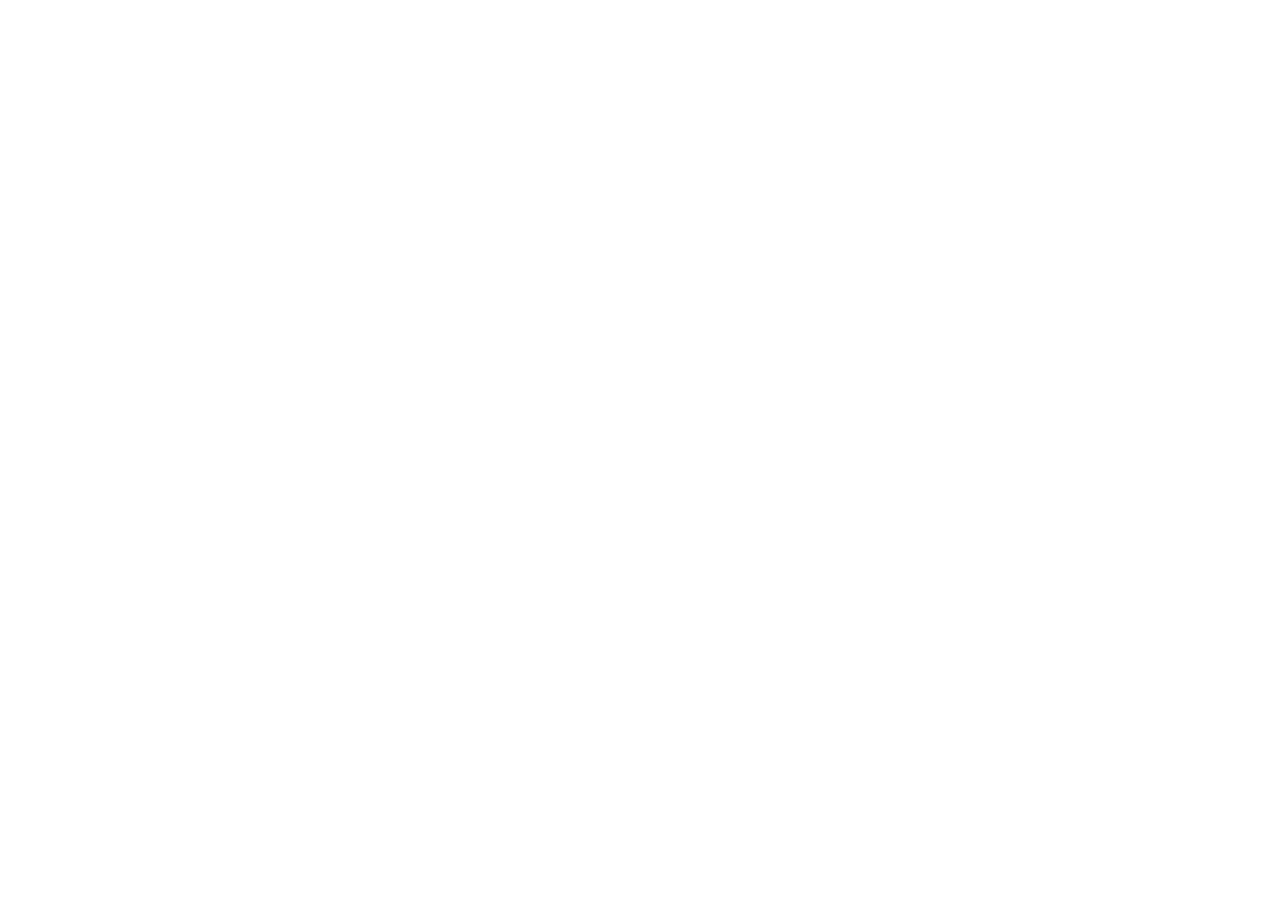
==== index.html @ a3a10aae "inicio html" ====
<!DOCTYPE html>
<html lang="pt-BR">
<head>
    <meta charset="UTF-8">
    <meta name="viewport" content="width=device-width, initial-scale=1.0">
    <title>Urna Eletrônica</title>
</head>
<body>
    
</body>
</html>
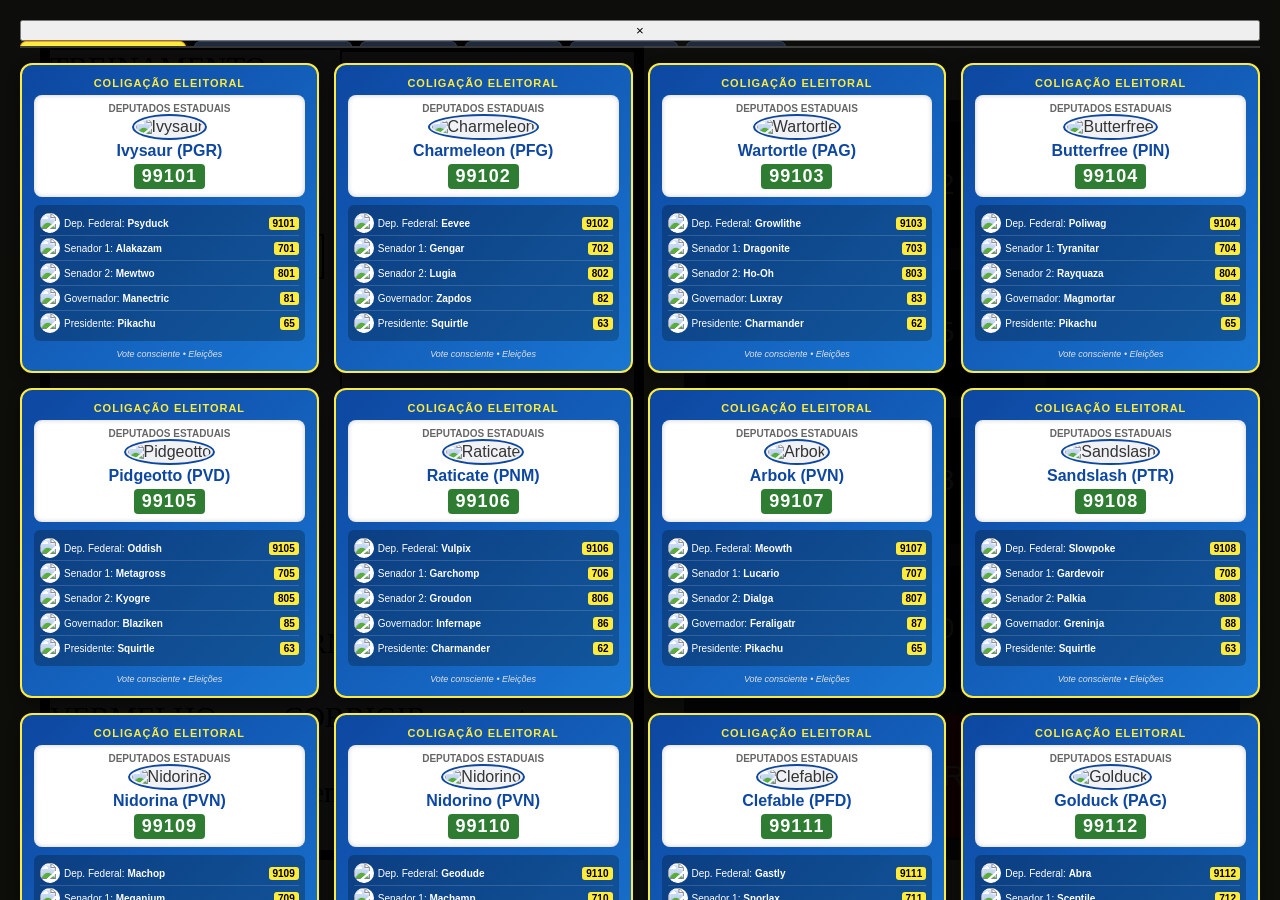
==== commit 53cc8a0a: "Update index.html" ====
--- a/index.html
+++ b/index.html
@@ -4,8 +4,2054 @@
     <meta charset="UTF-8">
     <meta name="viewport" content="width=device-width, initial-scale=1.0">
     <title>Urna Eletrônica</title>
+    <script>
+        const PRIMEIRO_SLIDE=0;
+        const ULTIMO_SLIDE=5;
+        
+        class Candidato {
+            constructor(numero, nome, partido,  fotoCandidato, vice, fotoVice) {
+                this.numero = numero;
+                this.nome = nome;
+                this.partido = partido;
+                this.fotoCandidato = fotoCandidato;
+                this.vice = vice;
+                this.fotoVice = fotoVice;
+            }
+        };
+        const DEPUTADOS_FEDERAIS = [
+            new Candidato("9101", "Psyduck", "PNM", "https://raw.githubusercontent.com/PokeAPI/sprites/master/sprites/pokemon/other/official-artwork/54.png"),
+            new Candidato("9102", "Eevee", "PNM", "https://raw.githubusercontent.com/PokeAPI/sprites/master/sprites/pokemon/other/official-artwork/133.png"),
+            new Candidato("9103", "Growlithe", "PFG", "https://raw.githubusercontent.com/PokeAPI/sprites/master/sprites/pokemon/other/official-artwork/58.png"),
+            new Candidato("9104", "Poliwag", "PAG", "https://raw.githubusercontent.com/PokeAPI/sprites/master/sprites/pokemon/other/official-artwork/60.png"), // Substituído Squirtle por Poliwag
+            new Candidato("9105", "Oddish", "PGR", "https://raw.githubusercontent.com/PokeAPI/sprites/master/sprites/pokemon/other/official-artwork/43.png"), // Substituído Bulbasaur por Oddish
+            new Candidato("9106", "Vulpix", "PFG", "https://raw.githubusercontent.com/PokeAPI/sprites/master/sprites/pokemon/other/official-artwork/37.png"), // Substituído Charmander por Vulpix
+            new Candidato("9107", "Meowth", "PNM", "https://raw.githubusercontent.com/PokeAPI/sprites/master/sprites/pokemon/other/official-artwork/52.png"),
+            new Candidato("9108", "Slowpoke", "PAG", "https://raw.githubusercontent.com/PokeAPI/sprites/master/sprites/pokemon/other/official-artwork/79.png"), // Substituído Psyduck duplicado por Slowpoke
+            new Candidato("9109", "Machop", "PLT", "https://raw.githubusercontent.com/PokeAPI/sprites/master/sprites/pokemon/other/official-artwork/66.png"),
+            new Candidato("9110", "Geodude", "PPD", "https://raw.githubusercontent.com/PokeAPI/sprites/master/sprites/pokemon/other/official-artwork/74.png"),
+            new Candidato("9111", "Gastly", "PFT", "https://raw.githubusercontent.com/PokeAPI/sprites/master/sprites/pokemon/other/official-artwork/92.png"),
+            new Candidato("9112", "Abra", "PPS", "https://raw.githubusercontent.com/PokeAPI/sprites/master/sprites/pokemon/other/official-artwork/63.png"),
+            new Candidato("9113", "Dratini", "PDR", "https://raw.githubusercontent.com/PokeAPI/sprites/master/sprites/pokemon/other/official-artwork/147.png"),
+            new Candidato("9114", "Poochyena", "PSB", "https://raw.githubusercontent.com/PokeAPI/sprites/master/sprites/pokemon/other/official-artwork/261.png"),
+            new Candidato("9115", "Magnemite", "PAC", "https://raw.githubusercontent.com/PokeAPI/sprites/master/sprites/pokemon/other/official-artwork/81.png"),
+            new Candidato("9116", "Clefairy", "PFD", "https://raw.githubusercontent.com/PokeAPI/sprites/master/sprites/pokemon/other/official-artwork/35.png"),
+            new Candidato("9117", "Riolu", "PLT", "https://raw.githubusercontent.com/PokeAPI/sprites/master/sprites/pokemon/other/official-artwork/447.png"),
+            new Candidato("9118", "Zorua", "PSB", "https://raw.githubusercontent.com/PokeAPI/sprites/master/sprites/pokemon/other/official-artwork/570.png"),
+            new Candidato("9119", "Axew", "PDR", "https://raw.githubusercontent.com/PokeAPI/sprites/master/sprites/pokemon/other/official-artwork/610.png"),
+            new Candidato("9120", "Mimikyu", "PFT", "https://raw.githubusercontent.com/PokeAPI/sprites/master/sprites/pokemon/other/official-artwork/778.png")
+        ];
+
+        const DEPUTADOS_ESTADUAIS = [
+            new Candidato("99101", "Ivysaur", "PGR", "https://raw.githubusercontent.com/PokeAPI/sprites/master/sprites/pokemon/other/official-artwork/2.png"),
+            new Candidato("99102", "Charmeleon", "PFG", "https://raw.githubusercontent.com/PokeAPI/sprites/master/sprites/pokemon/other/official-artwork/5.png"),
+            new Candidato("99103", "Wartortle", "PAG", "https://raw.githubusercontent.com/PokeAPI/sprites/master/sprites/pokemon/other/official-artwork/8.png"),
+            new Candidato("99104", "Butterfree", "PIN", "https://raw.githubusercontent.com/PokeAPI/sprites/master/sprites/pokemon/other/official-artwork/12.png"),
+            new Candidato("99105", "Pidgeotto", "PVD", "https://raw.githubusercontent.com/PokeAPI/sprites/master/sprites/pokemon/other/official-artwork/17.png"),
+            new Candidato("99106", "Raticate", "PNM", "https://raw.githubusercontent.com/PokeAPI/sprites/master/sprites/pokemon/other/official-artwork/20.png"),
+            new Candidato("99107", "Arbok", "PVN", "https://raw.githubusercontent.com/PokeAPI/sprites/master/sprites/pokemon/other/official-artwork/24.png"),
+            new Candidato("99108", "Sandslash", "PTR", "https://raw.githubusercontent.com/PokeAPI/sprites/master/sprites/pokemon/other/official-artwork/28.png"),
+            new Candidato("99109", "Nidorina", "PVN", "https://raw.githubusercontent.com/PokeAPI/sprites/master/sprites/pokemon/other/official-artwork/30.png"),
+            new Candidato("99110", "Nidorino", "PVN", "https://raw.githubusercontent.com/PokeAPI/sprites/master/sprites/pokemon/other/official-artwork/33.png"),
+            new Candidato("99111", "Clefable", "PFD", "https://raw.githubusercontent.com/PokeAPI/sprites/master/sprites/pokemon/other/official-artwork/36.png"),
+            new Candidato("99112", "Golduck", "PAG", "https://raw.githubusercontent.com/PokeAPI/sprites/master/sprites/pokemon/other/official-artwork/55.png"),
+            new Candidato("99113", "Kadabra", "PPS", "https://raw.githubusercontent.com/PokeAPI/sprites/master/sprites/pokemon/other/official-artwork/64.png"),
+            new Candidato("99114", "Machoke", "PLT", "https://raw.githubusercontent.com/PokeAPI/sprites/master/sprites/pokemon/other/official-artwork/67.png"),
+            new Candidato("99115", "Graveler", "PPD", "https://raw.githubusercontent.com/PokeAPI/sprites/master/sprites/pokemon/other/official-artwork/75.png"),
+            new Candidato("99116", "Magneton", "PAC", "https://raw.githubusercontent.com/PokeAPI/sprites/master/sprites/pokemon/other/official-artwork/82.png"),
+            new Candidato("99117", "Haunter", "PFT", "https://raw.githubusercontent.com/PokeAPI/sprites/master/sprites/pokemon/other/official-artwork/93.png"),
+            new Candidato("99118", "Hypno", "PPS", "https://raw.githubusercontent.com/PokeAPI/sprites/master/sprites/pokemon/other/official-artwork/97.png"),
+            new Candidato("99119", "Electrode", "PEL", "https://raw.githubusercontent.com/PokeAPI/sprites/master/sprites/pokemon/other/official-artwork/101.png"),
+            new Candidato("99120", "Marowak", "PTR", "https://raw.githubusercontent.com/PokeAPI/sprites/master/sprites/pokemon/other/official-artwork/105.png"),
+            new Candidato("99121", "Weezing", "PVN", "https://raw.githubusercontent.com/PokeAPI/sprites/master/sprites/pokemon/other/official-artwork/110.png"),
+            new Candidato("99122", "Rhydon", "PTR", "https://raw.githubusercontent.com/PokeAPI/sprites/master/sprites/pokemon/other/official-artwork/112.png"),
+            new Candidato("99123", "Seadra", "PAG", "https://raw.githubusercontent.com/PokeAPI/sprites/master/sprites/pokemon/other/official-artwork/117.png"),
+            new Candidato("99124", "Starmie", "PAG", "https://raw.githubusercontent.com/PokeAPI/sprites/master/sprites/pokemon/other/official-artwork/121.png"),
+            new Candidato("99125", "Scyther", "PIN", "https://raw.githubusercontent.com/PokeAPI/sprites/master/sprites/pokemon/other/official-artwork/123.png"),
+            new Candidato("99126", "Glaceon", "PGL", "https://raw.githubusercontent.com/PokeAPI/sprites/master/sprites/pokemon/other/official-artwork/471.png"),
+            new Candidato("99127", "Leafeon", "PGR", "https://raw.githubusercontent.com/PokeAPI/sprites/master/sprites/pokemon/other/official-artwork/470.png"), // Corrigido a grafia Leafeeon -> Leafeon
+            new Candidato("99128", "Umbreon", "PSB", "https://raw.githubusercontent.com/PokeAPI/sprites/master/sprites/pokemon/other/official-artwork/197.png"),
+            new Candidato("99129", "Espeon", "PPS", "https://raw.githubusercontent.com/PokeAPI/sprites/master/sprites/pokemon/other/official-artwork/196.png"),
+            new Candidato("99130", "Sylveon", "PFD", "https://raw.githubusercontent.com/PokeAPI/sprites/master/sprites/pokemon/other/official-artwork/700.png")
+        ];
+
+        const SENADORES_1 = [
+            new Candidato("701", "Alakazam", "PPS", "https://raw.githubusercontent.com/PokeAPI/sprites/master/sprites/pokemon/other/official-artwork/65.png"),
+            new Candidato("702", "Gengar", "PFT", "https://raw.githubusercontent.com/PokeAPI/sprites/master/sprites/pokemon/other/official-artwork/94.png"),
+            new Candidato("703", "Dragonite", "PDR", "https://raw.githubusercontent.com/PokeAPI/sprites/master/sprites/pokemon/other/official-artwork/149.png"),
+            new Candidato("704", "Tyranitar", "PPD", "https://raw.githubusercontent.com/PokeAPI/sprites/master/sprites/pokemon/other/official-artwork/248.png"),
+            new Candidato("705", "Metagross", "PAC", "https://raw.githubusercontent.com/PokeAPI/sprites/master/sprites/pokemon/other/official-artwork/376.png"),
+            new Candidato("706", "Garchomp", "PTR", "https://raw.githubusercontent.com/PokeAPI/sprites/master/sprites/pokemon/other/official-artwork/445.png"),
+            new Candidato("707", "Lucario", "PLT", "https://raw.githubusercontent.com/PokeAPI/sprites/master/sprites/pokemon/other/official-artwork/448.png"),
+            new Candidato("708", "Gardevoir", "PFD", "https://raw.githubusercontent.com/PokeAPI/sprites/master/sprites/pokemon/other/official-artwork/282.png"),
+            new Candidato("709", "Meganium", "PGR", "https://raw.githubusercontent.com/PokeAPI/sprites/master/sprites/pokemon/other/official-artwork/154.png"), // Substituído Venusaur por Meganium
+            new Candidato("710", "Machamp", "PLT", "https://raw.githubusercontent.com/PokeAPI/sprites/master/sprites/pokemon/other/official-artwork/68.png"),
+            new Candidato("711", "Snorlax", "PNM", "https://raw.githubusercontent.com/PokeAPI/sprites/master/sprites/pokemon/other/official-artwork/143.png"),
+            new Candidato("712", "Sceptile", "PGR", "https://raw.githubusercontent.com/PokeAPI/sprites/master/sprites/pokemon/other/official-artwork/254.png"),
+            new Candidato("713", "Salamence", "PDR", "https://raw.githubusercontent.com/PokeAPI/sprites/master/sprites/pokemon/other/official-artwork/373.png"),
+            new Candidato("714", "Aggron", "PAC", "https://raw.githubusercontent.com/PokeAPI/sprites/master/sprites/pokemon/other/official-artwork/306.png"),
+            new Candidato("715", "Togekiss", "PFD", "https://raw.githubusercontent.com/PokeAPI/sprites/master/sprites/pokemon/other/official-artwork/468.png"),
+            new Candidato("716", "Flygon", "PTR", "https://raw.githubusercontent.com/PokeAPI/sprites/master/sprites/pokemon/other/official-artwork/330.png"),
+            new Candidato("717", "Zoroark", "PSB", "https://raw.githubusercontent.com/PokeAPI/sprites/master/sprites/pokemon/other/official-artwork/571.png"),
+            new Candidato("718", "Crobat", "PVN", "https://raw.githubusercontent.com/PokeAPI/sprites/master/sprites/pokemon/other/official-artwork/169.png"),
+            new Candidato("719", "Heracross", "PIN", "https://raw.githubusercontent.com/PokeAPI/sprites/master/sprites/pokemon/other/official-artwork/214.png"),
+            new Candidato("720", "Steelix", "PAC", "https://raw.githubusercontent.com/PokeAPI/sprites/master/sprites/pokemon/other/official-artwork/208.png")
+        ];
+
+        const SENADORES_2 = [
+            new Candidato("801", "Mewtwo", "PPS", "https://raw.githubusercontent.com/PokeAPI/sprites/master/sprites/pokemon/other/official-artwork/150.png"),
+            new Candidato("802", "Lugia", "PVD", "https://raw.githubusercontent.com/PokeAPI/sprites/master/sprites/pokemon/other/official-artwork/249.png"),
+            new Candidato("803", "Ho-Oh", "PFG", "https://raw.githubusercontent.com/PokeAPI/sprites/master/sprites/pokemon/other/official-artwork/250.png"),
+            new Candidato("804", "Rayquaza", "PDR", "https://raw.githubusercontent.com/PokeAPI/sprites/master/sprites/pokemon/other/official-artwork/384.png"),
+            new Candidato("805", "Kyogre", "PAG", "https://raw.githubusercontent.com/PokeAPI/sprites/master/sprites/pokemon/other/official-artwork/382.png"),
+            new Candidato("806", "Groudon", "PTR", "https://raw.githubusercontent.com/PokeAPI/sprites/master/sprites/pokemon/other/official-artwork/383.png"),
+            new Candidato("807", "Dialga", "PAC", "https://raw.githubusercontent.com/PokeAPI/sprites/master/sprites/pokemon/other/official-artwork/483.png"),
+            new Candidato("808", "Palkia", "PAG", "https://raw.githubusercontent.com/PokeAPI/sprites/master/sprites/pokemon/other/official-artwork/484.png"),
+            new Candidato("809", "Giratina", "PFT", "https://raw.githubusercontent.com/PokeAPI/sprites/master/sprites/pokemon/other/official-artwork/487.png"),
+            new Candidato("810", "Darkrai", "PSB", "https://raw.githubusercontent.com/PokeAPI/sprites/master/sprites/pokemon/other/official-artwork/491.png"),
+            new Candidato("811", "Arceus", "PNM", "https://raw.githubusercontent.com/PokeAPI/sprites/master/sprites/pokemon/other/official-artwork/493.png"),
+            new Candidato("812", "Reshiram", "PFG", "https://raw.githubusercontent.com/PokeAPI/sprites/master/sprites/pokemon/other/official-artwork/643.png"),
+            new Candidato("813", "Zekrom", "PEL", "https://raw.githubusercontent.com/PokeAPI/sprites/master/sprites/pokemon/other/official-artwork/644.png"),
+            new Candidato("814", "Xerneas", "PFD", "https://raw.githubusercontent.com/PokeAPI/sprites/master/sprites/pokemon/other/official-artwork/716.png"),
+            new Candidato("815", "Yveltal", "PSB", "https://raw.githubusercontent.com/PokeAPI/sprites/master/sprites/pokemon/other/official-artwork/717.png"),
+            new Candidato("816", "Zygarde", "PDR", "https://raw.githubusercontent.com/PokeAPI/sprites/master/sprites/pokemon/other/official-artwork/718.png"),
+            new Candidato("817", "Solgaleo", "PAC", "https://raw.githubusercontent.com/PokeAPI/sprites/master/sprites/pokemon/other/official-artwork/791.png"),
+            new Candidato("818", "Lunala", "PPS", "https://raw.githubusercontent.com/PokeAPI/sprites/master/sprites/pokemon/other/official-artwork/792.png"),
+            new Candidato("819", "Zacian", "PFD", "https://raw.githubusercontent.com/PokeAPI/sprites/master/sprites/pokemon/other/official-artwork/888.png"),
+            new Candidato("820", "Zamazenta", "PLT", "https://raw.githubusercontent.com/PokeAPI/sprites/master/sprites/pokemon/other/official-artwork/889.png")
+        ];
+
+        const GOVERNADORES = [
+            // ⚡ ELÉTRICOS
+            new Candidato("81", "Manectric", "PEL", "https://raw.githubusercontent.com/PokeAPI/sprites/master/sprites/pokemon/other/official-artwork/310.png", "https://raw.githubusercontent.com/PokeAPI/sprites/master/sprites/pokemon/other/official-artwork/181.png", "Ampharos", "https://raw.githubusercontent.com/PokeAPI/sprites/master/sprites/pokemon/other/official-artwork/181.png"), // Substituído Raichu por Manectric
+            new Candidato("82", "Zapdos", "PEL", "https://raw.githubusercontent.com/PokeAPI/sprites/master/sprites/pokemon/other/official-artwork/145.png", "https://raw.githubusercontent.com/PokeAPI/sprites/master/sprites/pokemon/other/official-artwork/135.png", "Jolteon", "https://raw.githubusercontent.com/PokeAPI/sprites/master/sprites/pokemon/other/official-artwork/135.png"),
+            new Candidato("83", "Luxray", "PEL", "https://raw.githubusercontent.com/PokeAPI/sprites/master/sprites/pokemon/other/official-artwork/405.png", "https://raw.githubusercontent.com/PokeAPI/sprites/master/sprites/pokemon/other/official-artwork/125.png", "Electabuzz", "https://raw.githubusercontent.com/PokeAPI/sprites/master/sprites/pokemon/other/official-artwork/125.png"),
+
+            // 🔥 FOGO
+            new Candidato("84", "Magmortar", "PFG", "https://raw.githubusercontent.com/PokeAPI/sprites/master/sprites/pokemon/other/official-artwork/467.png", "https://raw.githubusercontent.com/PokeAPI/sprites/master/sprites/pokemon/other/official-artwork/59.png", "Arcanine", "https://raw.githubusercontent.com/PokeAPI/sprites/master/sprites/pokemon/other/official-artwork/59.png"), // Substituído Charizard por Magmortar
+            new Candidato("85", "Blaziken", "PFG", "https://raw.githubusercontent.com/PokeAPI/sprites/master/sprites/pokemon/other/official-artwork/257.png", "https://raw.githubusercontent.com/PokeAPI/sprites/master/sprites/pokemon/other/official-artwork/38.png", "Ninetales", "https://raw.githubusercontent.com/PokeAPI/sprites/master/sprites/pokemon/other/official-artwork/38.png"),
+            new Candidato("86", "Infernape", "PFG", "https://raw.githubusercontent.com/PokeAPI/sprites/master/sprites/pokemon/other/official-artwork/392.png", "https://raw.githubusercontent.com/PokeAPI/sprites/master/sprites/pokemon/other/official-artwork/157.png", "Typhlosion", "https://raw.githubusercontent.com/PokeAPI/sprites/master/sprites/pokemon/other/official-artwork/157.png"),
+
+            // 💧 ÁGUA
+            new Candidato("87", "Feraligatr", "PAG", "https://raw.githubusercontent.com/PokeAPI/sprites/master/sprites/pokemon/other/official-artwork/160.png", "https://raw.githubusercontent.com/PokeAPI/sprites/master/sprites/pokemon/other/official-artwork/130.png", "Gyarados", "https://raw.githubusercontent.com/PokeAPI/sprites/master/sprites/pokemon/other/official-artwork/130.png"), // Substituído Blastoise por Feraligatr
+            new Candidato("88", "Greninja", "PAG", "https://raw.githubusercontent.com/PokeAPI/sprites/master/sprites/pokemon/other/official-artwork/658.png", "https://raw.githubusercontent.com/PokeAPI/sprites/master/sprites/pokemon/other/official-artwork/134.png", "Vaporeon", "https://raw.githubusercontent.com/PokeAPI/sprites/master/sprites/pokemon/other/official-artwork/134.png"),
+            new Candidato("89", "Swampert", "PAG", "https://raw.githubusercontent.com/PokeAPI/sprites/master/sprites/pokemon/other/official-artwork/260.png", "https://raw.githubusercontent.com/PokeAPI/sprites/master/sprites/pokemon/other/official-artwork/131.png", "Lapras", "https://raw.githubusercontent.com/PokeAPI/sprites/master/sprites/pokemon/other/official-artwork/131.png")
+        ];
+
+        const PRESIDENTES = [
+            // 1. Chapa Elétrica Coligada (PEL + PAG + PFG)
+            new Candidato(
+                "65", 
+                "Pikachu", 
+                "PEL (Partido Elétrico - Coligação Energia & Vida)", 
+                "https://raw.githubusercontent.com/PokeAPI/sprites/master/sprites/pokemon/other/official-artwork/25.png", 
+                "Totodile", // Substituído Vice Squirtle por Totodile
+                "https://raw.githubusercontent.com/PokeAPI/sprites/master/sprites/pokemon/other/official-artwork/158.png"
+            ),
+
+            // 2. Chapa de Água Coligada (PAG + PGR + PCL)
+            new Candidato(
+                "63", 
+                "Squirtle", 
+                "PAG (Partido da Água - Coligação Sustentabilidade)", 
+                "https://raw.githubusercontent.com/PokeAPI/sprites/master/sprites/pokemon/other/official-artwork/7.png", 
+                "Bulbasaur", 
+                "https://raw.githubusercontent.com/PokeAPI/sprites/master/sprites/pokemon/other/official-artwork/1.png"
+            ),
+
+            // 3. Chapa de Fogo Coligada (PFG + PTR + PTE)
+            new Candidato(
+                "62", 
+                "Charmander", 
+                "PFG (Partido do Fogo - Coligação Progresso e Futuro)", 
+                "https://raw.githubusercontent.com/PokeAPI/sprites/master/sprites/pokemon/other/official-artwork/4.png", 
+                "Flareon", // Adicionado vice Flareon (substituindo a URL órfã da Eevee)
+                "https://raw.githubusercontent.com/PokeAPI/sprites/master/sprites/pokemon/other/official-artwork/136.png"
+            )
+        ];
+        const partidos = [
+        {
+            sigla: "PEL",
+            nome: "Partido Elétrico",
+            slogan: "Energia para todos.",
+            propostas: [
+            "Isenção de impostos sobre energia solar.",
+            "Expansão da rede elétrica inteligente.",
+            "Wi-Fi gratuito em praças e escolas.",
+            "Incentivo à produção de baterias sustentáveis."
+            ]
+        },
+        {
+            sigla: "PFO",
+            nome: "Partido do Fogo",
+            slogan: "Energia que move o país.",
+            propostas: [
+            "Prevenção de incêndios florestais.",
+            "Incentivo à indústria de energia térmica limpa.",
+            "Cursos gratuitos para bombeiros.",
+            "Pesquisa em combustíveis renováveis."
+            ]
+        },
+        {
+            sigla: "PAG",
+            nome: "Partido da Água",
+            slogan: "Água é vida.",
+            propostas: [
+            "Universalizar o saneamento.",
+            "Recuperar rios e nascentes.",
+            "Combate ao desperdício de água.",
+            "Dessalinização em regiões secas."
+            ]
+        },
+        {
+            sigla: "PNG",
+            nome: "Partido da Natureza",
+            slogan: "Mais verde, mais futuro.",
+            propostas: [
+            "Plantio de árvores.",
+            "Agricultura sustentável.",
+            "Hortas escolares.",
+            "Preservação das florestas."
+            ]
+        },
+        {
+            sigla: "PIN",
+            nome: "Partido da Infraestrutura",
+            slogan: "Bases fortes para o futuro.",
+            propostas: [
+            "Pavimentação de estradas.",
+            "Construção de pontes.",
+            "Obras contra enchentes.",
+            "Incentivo à mineração responsável."
+            ]
+        },
+        {
+            sigla: "PMO",
+            nome: "Partido da Mobilidade",
+            slogan: "Conectando cidades.",
+            propostas: [
+            "Ampliação de aeroportos.",
+            "Drones para entregas médicas.",
+            "Ciclovias e transporte aéreo regional.",
+            "Incentivo ao turismo."
+            ]
+        },
+        {
+            sigla: "PCU",
+            nome: "Partido da Cultura",
+            slogan: "Nossa história nunca desaparece.",
+            propostas: [
+            "Restaurar museus.",
+            "Incentivar bibliotecas.",
+            "Preservar patrimônios históricos.",
+            "Festivais culturais."
+            ]
+        },
+        {
+            sigla: "PCI",
+            nome: "Partido da Ciência",
+            slogan: "Conhecimento transforma.",
+            propostas: [
+            "Investimento em universidades.",
+            "Pesquisa em Inteligência Artificial.",
+            "Bolsas para cientistas.",
+            "Laboratórios públicos."
+            ]
+        },
+        {
+            sigla: "PDN",
+            nome: "Partido da Defesa Nacional",
+            slogan: "Força com responsabilidade.",
+            propostas: [
+            "Modernização das forças de segurança.",
+            "Defesa cibernética.",
+            "Combate ao crime organizado.",
+            "Treinamento em proteção civil."
+            ]
+        },
+        {
+            sigla: "PTE",
+            nome: "Partido da Tecnologia",
+            slogan: "Inovação para todos.",
+            propostas: [
+            "Robótica nas escolas.",
+            "Cidades inteligentes.",
+            "Governo digital.",
+            "Incentivo às startups."
+            ]
+        },
+        {
+            sigla: "PCL",
+            nome: "Partido do Clima",
+            slogan: "Planejar hoje para proteger amanhã.",
+            propostas: [
+            "Monitoramento climático.",
+            "Combate ao aquecimento global.",
+            "Energia limpa.",
+            "Proteção das regiões polares."
+            ]
+        },
+        {
+            sigla: "PES",
+            nome: "Partido do Esporte",
+            slogan: "Saúde em movimento.",
+            propostas: [
+            "Academias públicas.",
+            "Centros esportivos.",
+            "Incentivo ao esporte escolar.",
+            "Combate ao sedentarismo."
+            ]
+        },
+        {
+            sigla: "PSP",
+            nome: "Partido da Saúde Pública",
+            slogan: "Prevenir é melhor que remediar.",
+            propostas: [
+            "Vacinação.",
+            "Controle de epidemias.",
+            "Pesquisa farmacêutica.",
+            "Fiscalização sanitária."
+            ]
+        },
+        {
+            sigla: "PAGR",
+            nome: "Partido da Agricultura",
+            slogan: "Produzir preservando.",
+            propostas: [
+            "Irrigação inteligente.",
+            "Recuperação de solos.",
+            "Incentivo ao pequeno produtor.",
+            "Agricultura de precisão."
+            ]
+        },
+        {
+            sigla: "PBI",
+            nome: "Partido da Biodiversidade",
+            slogan: "Toda vida importa.",
+            propostas: [
+            "Proteção dos insetos polinizadores.",
+            "Conservação da fauna.",
+            "Educação ambiental.",
+            "Combate às espécies invasoras."
+            ]
+        },
+        {
+            sigla: "PSD",
+            nome: "Partido da Segurança Digital",
+            slogan: "Protegendo seus dados.",
+            propostas: [
+            "Combate a golpes virtuais.",
+            "Privacidade digital.",
+            "Segurança bancária.",
+            "Educação em cibersegurança."
+            ]
+        },
+        {
+            sigla: "PINC",
+            nome: "Partido da Inclusão",
+            slogan: "Todos têm seu lugar.",
+            propostas: [
+            "Inclusão social.",
+            "Acessibilidade.",
+            "Combate ao bullying.",
+            "Apoio às pessoas com deficiência."
+            ]
+        },
+        {
+            sigla: "PCID",
+            nome: "Partido da Cidadania",
+            slogan: "O básico bem feito.",
+            propostas: [
+            "Simplificação de impostos.",
+            "Atendimento público eficiente.",
+            "Transparência.",
+            "Redução da burocracia."
+            ]
+        }
+        ];
+        const ARTES_DEPUTADOS_ESTADUAIS=[
+            {
+                deputadoEstadual: "99101",
+                deputadoFederal: "9101",
+                senador1: "701",
+                senador2: "801",
+                governador: "81",
+                presidente: "65"
+            },
+            {
+                deputadoEstadual: "99102",
+                deputadoFederal: "9102",
+                senador1: "702",
+                senador2: "802",
+                governador: "82",
+                presidente: "63"
+            },
+            {
+                deputadoEstadual: "99103",
+                deputadoFederal: "9103",
+                senador1: "703",
+                senador2: "803",
+                governador: "83",
+                presidente: "62"
+            },
+            {
+                deputadoEstadual: "99104",
+                deputadoFederal: "9104",
+                senador1: "704",
+                senador2: "804",
+                governador: "84",
+                presidente: "65"
+            },
+            {
+                deputadoEstadual: "99105",
+                deputadoFederal: "9105",
+                senador1: "705",
+                senador2: "805",
+                governador: "85",
+                presidente: "63"
+            },
+            {
+                deputadoEstadual: "99106",
+                deputadoFederal: "9106",
+                senador1: "706",
+                senador2: "806",
+                governador: "86",
+                presidente: "62"
+            },
+            {
+                deputadoEstadual: "99107",
+                deputadoFederal: "9107",
+                senador1: "707",
+                senador2: "807",
+                governador: "87",
+                presidente: "65"
+            },
+            {
+                deputadoEstadual: "99108",
+                deputadoFederal: "9108",
+                senador1: "708",
+                senador2: "808",
+                governador: "88",
+                presidente: "63"
+            },
+            {
+                deputadoEstadual: "99109",
+                deputadoFederal: "9109",
+                senador1: "709",
+                senador2: "809",
+                governador: "89",
+                presidente: "62"
+            },
+            {
+                deputadoEstadual: "99110",
+                deputadoFederal: "9110",
+                senador1: "710",
+                senador2: "810",
+                governador: "81",
+                presidente: "65"
+            },
+            {
+                deputadoEstadual: "99111",
+                deputadoFederal: "9111",
+                senador1: "711",
+                senador2: "811",
+                governador: "82",
+                presidente: "63"
+            },
+            {
+                deputadoEstadual: "99112",
+                deputadoFederal: "9112",
+                senador1: "712",
+                senador2: "812",
+                governador: "83",
+                presidente: "62"
+            },
+            {
+                deputadoEstadual: "99113",
+                deputadoFederal: "9113",
+                senador1: "713",
+                senador2: "813",
+                governador: "84",
+                presidente: "65"
+            },
+            {
+                deputadoEstadual: "99114",
+                deputadoFederal: "9114",
+                senador1: "714",
+                senador2: "814",
+                governador: "85",
+                presidente: "63"
+            },
+            {
+                deputadoEstadual: "99115",
+                deputadoFederal: "9115",
+                senador1: "715",
+                senador2: "815",
+                governador: "86",
+                presidente: "62"
+            },
+            {
+                deputadoEstadual: "99116",
+                deputadoFederal: "9116",
+                senador1: "716",
+                senador2: "816",
+                governador: "87",
+                presidente: "65"
+            },
+            {
+                deputadoEstadual: "99117",
+                deputadoFederal: "9117",
+                senador1: "717",
+                senador2: "817",
+                governador: "88",
+                presidente: "63"
+            },
+            {
+                deputadoEstadual: "99118",
+                deputadoFederal: "9118",
+                senador1: "718",
+                senador2: "818",
+                governador: "89",
+                presidente: "62"
+            },
+            {
+                deputadoEstadual: "99119",
+                deputadoFederal: "9119",
+                senador1: "719",
+                senador2: "819",
+                governador: "81",
+                presidente: "65"
+            },
+            {
+                deputadoEstadual: "99120",
+                deputadoFederal: "9120",
+                senador1: "720",
+                senador2: "820",
+                governador: "82",
+                presidente: "63"
+            },
+            {
+                deputadoEstadual: "99121",
+                deputadoFederal: "9101",
+                senador1: "701",
+                senador2: "801",
+                governador: "83",
+                presidente: "62"
+            },
+            {
+                deputadoEstadual: "99122",
+                deputadoFederal: "9102",
+                senador1: "702",
+                senador2: "802",
+                governador: "84",
+                presidente: "65"
+            },
+            {
+                deputadoEstadual: "99123",
+                deputadoFederal: "9103",
+                senador1: "703",
+                senador2: "803",
+                governador: "85",
+                presidente: "63"
+            },
+            {
+                deputadoEstadual: "99124",
+                deputadoFederal: "9104",
+                senador1: "704",
+                senador2: "804",
+                governador: "86",
+                presidente: "62"
+            },
+            {
+                deputadoEstadual: "99125",
+                deputadoFederal: "9105",
+                senador1: "705",
+                senador2: "805",
+                governador: "87",
+                presidente: "65"
+            },
+            {
+                deputadoEstadual: "99126",
+                deputadoFederal: "9106",
+                senador1: "706",
+                senador2: "806",
+                governador: "88",
+                presidente: "63"
+            },
+            {
+                deputadoEstadual: "99127",
+                deputadoFederal: "9107",
+                senador1: "707",
+                senador2: "807",
+                governador: "89",
+                presidente: "62"
+            },
+            {
+                deputadoEstadual: "99128",
+                deputadoFederal: "9108",
+                senador1: "708",
+                senador2: "808",
+                governador: "81",
+                presidente: "65"
+            },
+            {
+                deputadoEstadual: "99129",
+                deputadoFederal: "9109",
+                senador1: "709",
+                senador2: "809",
+                governador: "82",
+                presidente: "63"
+            },
+            {
+                deputadoEstadual: "99130",
+                deputadoFederal: "9110",
+                senador1: "710",
+                senador2: "810",
+                governador: "83",
+                presidente: "62"
+            }
+        ];
+        var candidatoAtual = null;
+        let indiceSlide = 0;
+        var slides = document.getElementsByClassName("slide");
+        class Voto{
+            constructor(deputadoFederal, deputadoEstadual, senador1, senador2, governador, presidente) {
+                this.deputadoFederal = deputadoFederal;
+                this.deputadoEstadual = deputadoEstadual;
+                this.senador1 = senador1;
+                this.senador2 = senador2;
+                this.governador = governador;
+                this.presidente = presidente;
+            }
+        };
+        var voto = new Voto(null, null, null, null, null, null);
+        function proximoSlide(){
+            if(indiceSlide<ULTIMO_SLIDE){
+                slides[indiceSlide].classList.add("d-none");
+                indiceSlide++;
+                slides[indiceSlide].classList.remove("d-none");
+            }
+            else{
+                finalizarVotacao();
+            }
+        }
+        function slideAnterior(){
+            if(indiceSlide>PRIMEIRO_SLIDE){
+                slides[indiceSlide].classList.add("d-none");
+                indiceSlide--;
+                slides[indiceSlide].classList.remove("d-none");
+            }
+        }       
+        const carregarCandidato = (numero) => {
+            candidatoAtual = {};
+            var candidatoBuscado = undefined;
+            switch (indiceSlide) {
+                case 0:
+                    candidatoBuscado = DEPUTADOS_FEDERAIS.find(c => c.numero === numero);
+                    break;
+                case 1:
+                    candidatoBuscado = DEPUTADOS_ESTADUAIS.find(c => c.numero === numero);
+                    break;
+                case 2:
+                    candidatoBuscado = SENADORES_1.find(c => c.numero === numero);
+                    break;
+                case 3:
+                    candidatoBuscado = SENADORES_2.find(c => c.numero === numero);
+                    break;
+                case 4:
+                    candidatoBuscado = GOVERNADORES.find(c => c.numero === numero);
+                    break;
+                case 5:
+                    candidatoBuscado = PRESIDENTES.find(c => c.numero === numero);
+                    break;
+            }
+            if (candidatoBuscado!=undefined) {
+                candidatoAtual = candidatoBuscado;
+                const slide = slides[indiceSlide];
+                slide.querySelector('.nome').textContent = candidatoAtual.nome;
+                slide.querySelector('.partido').textContent = candidatoAtual.partido;
+                slide.querySelector('.foto-candidato').style.backgroundImage = `url(${candidatoAtual.fotoCandidato})`;
+                try {
+                    slide.querySelector('.vice').textContent = candidatoAtual.vice;
+                    slide.querySelector('.foto-vice').style.backgroundImage = `url(${candidatoAtual.fotoVice})`;
+                } catch (error) {
+                    //console.error("Erro ao carregar informações do vice:", error);
+                }
+            } else {
+                    loadMessageBox("Candidato não encontrado!", 'Por favor, tente novamente.', 'ok', () => {
+                        closeMessageBox();
+                    });
+                    setTimeout(() => {closeMessageBox();}, 2000);
+            }
+        };
+        const inserirDigito = (digito) => {
+            const slide = slides[indiceSlide];
+            const input = slide.querySelector('.numero-candidato');
+            if (input.value.length < input.maxLength) {
+                input.value += digito;                
+            }
+            else{
+                carregarCandidato(input.value);
+            }
+        };
+        const corrigeVoto = () => {
+            limpar();
+        };
+        const salvaCandidato = (candidato) => {
+            switch (indiceSlide) {
+                case 0:
+                    voto.deputadoFederal = candidato;
+                    break;
+                case 1:
+                    voto.deputadoEstadual = candidato;
+                    break;
+                case 2:
+                    voto.senador1 = candidato;
+                    break;
+                case 3:
+                    voto.senador2 = candidato;
+                    break;
+                case 4:
+                    voto.governador = candidato;
+                    break;
+                case 5:
+                    voto.presidente = candidato;
+                    break;
+            }
+        };
+        const limpar = () => {
+            salvaCandidato(null); 
+            const slide = slides[indiceSlide];
+            const input = slide.querySelector('.numero-candidato');
+            input.value = '';
+            slide.querySelector('.nome').textContent = '';
+            slide.querySelector('.partido').textContent = '';
+            slide.querySelector('.foto-candidato').style.backgroundImage = '';
+            try {
+                slide.querySelector('.vice').textContent = '';
+                slide.querySelector('.foto-vice').style.backgroundImage = '';
+            } catch (error) {
+                //console.error("Erro ao limpar informações do vice:", error);
+            }
+        };
+        const votoBranco = () => {
+            limpar();
+            proximoSlide();
+        };
+        const confirmaVoto = () => {
+            salvaCandidato(candidatoAtual);      
+            proximoSlide();
+        };
+        const finalizarVotacao = () => {
+            loadMessageBox('Voto Finalizado', 'Obrigado por participar do treinamento.', 'Reiniciar Treinamento', () => {
+                location.reload();
+            });
+        };
+        const loadMessageBox = (title, body, buttonText, buttonAction) => {
+            const messageBox = document.querySelector('.message-box');
+            messageBox.classList.remove('d-none');
+            messageBox.querySelector('.title').textContent = title;
+            messageBox.querySelector('.body').textContent = body;
+            const button = messageBox.querySelector('.btn');
+            button.textContent = buttonText;
+            button.onclick = () => {
+                buttonAction();
+                messageBox.classList.add('d-none');
+            };
+        };
+        const closeMessageBox = () => {
+            const messageBox = document.querySelector('.message-box');
+            messageBox.classList.add('d-none');
+             messageBox.classList.remove('d-none');
+            messageBox.querySelector('.title').textContent = "";
+            messageBox.querySelector('.body').textContent = "";
+            const button = messageBox.querySelector('.btn');
+            button.textContent = "";
+            button.onclick = () => {};
+        };
+    </script>
+    <script>
+        const abasCargos = [
+            { id: "estadual", nome: "Deputados Estaduais", lista: DEPUTADOS_ESTADUAIS, tipo: "estadual" },
+            { id: "federal", nome: "Deputados Federais", lista: DEPUTADOS_FEDERAIS, tipo: "federal" },
+            { id: "senador1", nome: "Senador 1", lista: SENADORES_1, tipo: "senador1" },
+            { id: "senador2", nome: "Senador 2", lista: SENADORES_2, tipo: "senador2" },
+            { id: "governador", nome: "Governador", lista: GOVERNADORES, tipo: "governador" },
+            { id: "presidente", nome: "Presidente", lista: PRESIDENTES, tipo: "presidente" }
+        ];
+
+        let abaAtivaIndex = 0;
+        let subIndiceAtual = 0;
+
+        function buscarCandidatoPorNumero(numero,cargo) {
+            if (!numero) return null;
+            let listaCandidatos = [];
+           
+            switch (cargo) {
+                case "Dep. Estadual":
+                    listaCandidatos = DEPUTADOS_ESTADUAIS;
+                    break;
+                case "Dep. Federal":
+                    listaCandidatos = DEPUTADOS_FEDERAIS;
+                    break;
+                case "Senador 1":
+                    listaCandidatos = SENADORES_1;
+                    break;
+                case "Senador 2":
+                    listaCandidatos = SENADORES_2;
+                    break;
+                case "Governador":
+                    listaCandidatos = GOVERNADORES;
+                    break;
+                case "Presidente":
+                    listaCandidatos = PRESIDENTES;
+                    break;
+                default:
+            }      
+            let candidatoBuscado = listaCandidatos.find(c => c.numero === numero);
+            return candidatoBuscado;
+        }
+
+        function obterDadosColigacao(candidato, tipoCargo) {
+            let relacao = null;
+
+            if (tipoCargo === "estadual") {
+            relacao = ARTES_DEPUTADOS_ESTADUAIS.find(a => a.deputadoEstadual === candidato.numero);
+            } else if (tipoCargo === "federal") {
+            relacao = ARTES_DEPUTADOS_ESTADUAIS.find(a => a.deputadoFederal === candidato.numero);
+            } else if (tipoCargo === "senador1") {
+            relacao = ARTES_DEPUTADOS_ESTADUAIS.find(a => a.senador1 === candidato.numero);
+            } else if (tipoCargo === "senador2") {
+            relacao = ARTES_DEPUTADOS_ESTADUAIS.find(a => a.senador2 === candidato.numero);
+            } else if (tipoCargo === "governador") {
+            relacao = ARTES_DEPUTADOS_ESTADUAIS.find(a => a.governador === candidato.numero);
+            } else if (tipoCargo === "presidente") {
+            relacao = ARTES_DEPUTADOS_ESTADUAIS.find(a => a.presidente === candidato.numero);
+            }
+
+            if (!relacao && ARTES_DEPUTADOS_ESTADUAIS.length > 0) {
+            relacao = ARTES_DEPUTADOS_ESTADUAIS[0];
+            }
+
+            if (!relacao) return [];
+
+            const coligacaoItens = [];
+            
+            if (tipoCargo !== "estadual" && relacao.deputadoEstadual) {
+            const cand = buscarCandidatoPorNumero(relacao.deputadoEstadual,"Dep. Estadual");
+            if (cand) coligacaoItens.push({ cargo: "Dep. Estadual", nome: cand.nome, numero: cand.numero, foto: cand.foto });
+            }
+            if (tipoCargo !== "federal" && relacao.deputadoFederal) {
+            const cand = buscarCandidatoPorNumero(relacao.deputadoFederal,"Dep. Federal");
+            if (cand) coligacaoItens.push({ cargo: "Dep. Federal", nome: cand.nome, numero: cand.numero, foto: cand.foto });
+            }
+            if (tipoCargo !== "senador1" && relacao.senador1) {
+            const cand = buscarCandidatoPorNumero(relacao.senador1,"Senador 1");
+            if (cand) coligacaoItens.push({ cargo: "Senador 1", nome: cand.nome, numero: cand.numero, foto: cand.foto });
+            }
+            if (tipoCargo !== "senador2" && relacao.senador2) {
+            const cand = buscarCandidatoPorNumero(relacao.senador2,"Senador 2");
+            if (cand) coligacaoItens.push({ cargo: "Senador 2", nome: cand.nome, numero: cand.numero, foto: cand.foto });
+            }
+            if (tipoCargo !== "governador" && relacao.governador) {
+            const cand = buscarCandidatoPorNumero(relacao.governador,"Governador");
+            if (cand) coligacaoItens.push({ cargo: "Governador", nome: cand.nome, numero: cand.numero, foto: cand.foto });
+            }
+            if (tipoCargo !== "presidente" && relacao.presidente) {
+            const cand = buscarCandidatoPorNumero(relacao.presidente,"Presidente");
+            if (cand) coligacaoItens.push({ cargo: "Presidente", nome: cand.nome, numero: cand.numero, foto: cand.foto });
+            }
+
+            return coligacaoItens;
+        }
+
+        function renderizarApp() {
+            const containerPrincipal = document.getElementById('urna-santinhos-container');
+            
+            // Garante que o container esteja visível caso tenha sido fechado anteriormente
+            containerPrincipal.style.display = 'block';
+
+            containerPrincipal.innerHTML = `
+            <div class="us-box-overlay">
+                <!-- Botão X para fechar -->
+                <button type="button" class="us-btn-fechar" id="usBtnFechar" title="Fechar">&times;</button>
+                
+                <div class="us-nav-bar" id="usNavCargos"></div>
+                <div class="us-santinho-wrapper">
+                    <div class="us-grid-santinhos" id="usGridSantinhos"></div>
+                </div>
+            </div>
+            `;
+
+            // Ação do Botão X: Esconde a interface e limpa o conteúdo
+            document.getElementById('usBtnFechar').onclick = fecharSantinhos;
+
+            renderizarAbasEConteudo();
+        }
+
+        // Função responsável por fechar/ocultar a modal de santinhos
+        function fecharSantinhos() {
+            const containerPrincipal = document.getElementById('urna-santinhos-container');
+            if (containerPrincipal) {
+                containerPrincipal.style.display = 'none';
+                containerPrincipal.innerHTML = ''; // Limpa a árvore do DOM
+            }
+        }
+        function renderizarAbasEConteudo() {
+            const navContainer = document.getElementById('usNavCargos');
+            const gridContainer = document.getElementById('usGridSantinhos');
+
+            // 1. Renderiza as Abas dos Cargos
+            navContainer.innerHTML = '';
+            abasCargos.forEach((aba, index) => {
+                const btn = document.createElement('button');
+                btn.className = `us-tab-btn ${index === abaAtivaIndex ? 'active' : ''}`;
+                btn.innerText = aba.nome;
+                btn.onclick = () => {
+                    abaAtivaIndex = index;
+                    renderizarAbasEConteudo();
+                };
+                navContainer.appendChild(btn);
+            });
+
+            // 2. Renderiza apenas os candidatos do Cargo Selecionado
+            gridContainer.innerHTML = '';
+            const cargoAtual = abasCargos[abaAtivaIndex];
+
+            if (!cargoAtual.lista || cargoAtual.lista.length === 0) {
+                gridContainer.innerHTML = '<div style="color:#fff; grid-column: 1/-1; text-align:center;">Nenhum candidato encontrado neste cargo.</div>';
+                return;
+            }
+
+            cargoAtual.lista.forEach(candidato => {
+                const coligacaoItens = obterDadosColigacao(candidato, cargoAtual.tipo);
+
+                let coligacaoHtml = '';
+                if (coligacaoItens.length > 0) {
+                    const itensHtml = coligacaoItens.map(c => `
+                        <div class="us-item-cargo">
+                            <div class="us-info-mini">
+                                <img src="${buscarCandidatoPorNumero(c.numero, c.cargo)?.fotoCandidato || ''}" class="us-mini-foto" alt="${c.nome}">
+                                <span>${c.cargo}: <b>${c.nome}</b></span>
+                            </div>
+                            <span class="us-numero-item">${c.numero}</span>
+                        </div>
+                    `).join('');
+
+                    coligacaoHtml = `<div class="us-lista-coligacao">${itensHtml}</div>`;
+                }
+
+                // Renderiza lista de propostas se existirem no objeto do candidato
+                let propostasHtml = '';
+                if (candidato.propostas && candidato.propostas.length > 0) {
+                    const itensPropostas = candidato.propostas.map(p => `<li>${p}</li>`).join('');
+                    propostasHtml = `
+                        <div class="us-propostas-box">
+                            <div class="us-propostas-titulo">Principais Propostas:</div>
+                            <ul>${itensPropostas}</ul>
+                        </div>
+                    `;
+                }
+
+                const santinhoDiv = document.createElement('div');
+                santinhoDiv.className = 'us-santinho';
+                santinhoDiv.innerHTML = `
+                    <div class="us-header">COLIGAÇÃO ELEITORAL</div>
+                    <div class="us-candidato-principal">
+                        <div class="us-cargo">${cargoAtual.nome}</div>
+                        <img src="${candidato.foto || candidato.fotoCandidato || ''}" alt="${candidato.nome}">
+                        <div class="us-nome-principal">${candidato.nome} (${candidato.partido || 'PARTIDO'})</div>
+                        
+                        ${candidato.slogan ? `<div class="us-slogan">"${candidato.slogan}"</div>` : ''}
+                        
+                        <div class="us-numero-principal">${candidato.numero}</div>
+                    </div>
+                    
+                    ${propostasHtml}
+                    ${coligacaoHtml}
+                    
+                    <div class="us-footer">Vote consciente • Eleições</div>
+                `;
+
+                gridContainer.appendChild(santinhoDiv);
+            });
+        }
+        function renderizarTodosSantinhos() {
+            const gridContainer = document.getElementById('usGridSantinhos');
+            gridContainer.innerHTML = '';
+
+            // Percorre cada tipo de cargo
+            abasCargos.forEach(cargo => {
+                cargo.lista.forEach(candidato => {
+                    const coligacaoItens = obterDadosColigacao(candidato, cargo.tipo);
+
+                    let coligacaoHtml = '';
+                    if (coligacaoItens.length > 0) {
+                        const itensHtml = coligacaoItens.map(c => `
+                            <div class="us-item-cargo">
+                                <div class="us-info-mini">
+                                    <img src="${buscarCandidatoPorNumero(c.numero,c.cargo)?.fotoCandidato }" class="us-mini-foto" alt="${c.nome}">
+                                    <span>${c.cargo}: <b>${c.nome}</b></span>
+                                </div>
+                                <span class="us-numero-item">${c.numero}</span>
+                            </div>
+                        `).join('');
+
+                        coligacaoHtml = `<div class="us-lista-coligacao">${itensHtml}</div>`;
+                    }
+
+                    const santinhoDiv = document.createElement('div');
+                    santinhoDiv.className = 'us-santinho';
+                    santinhoDiv.innerHTML = `
+                        <div class="us-header"></div>
+                        <div class="us-candidato-principal">
+                            <div class="us-cargo">${cargo.nome}</div>
+                            <img src="${candidato.foto || candidato.fotoCandidato || ''}" alt="${candidato.nome}">
+                            <div class="us-nome-principal">${candidato.nome} (${candidato.partido || 'PARTIDO'})</div>
+                            <div class="us-numero-principal">${candidato.numero}</div>
+                        </div>
+                        ${coligacaoHtml}
+                        <div class="us-footer">Vote consciente • Eleições</div>
+                    `;
+
+                    gridContainer.appendChild(santinhoDiv);
+                });
+            });
+        }
+        function renderizarAbasPrincipais() {
+            const navContainer = document.getElementById('usSlidesNav');
+            navContainer.innerHTML = '';
+
+            abasCargos.forEach((aba, index) => {
+            const btn = document.createElement('button');
+            btn.className = `us-nav-tab ${index === abaAtivaIndex ? 'active' : ''}`;
+            btn.innerText = aba.nome;
+            btn.onclick = () => {
+                abaAtivaIndex = index;
+                subIndiceAtual = 0;
+                renderizarApp();
+            };
+            navContainer.appendChild(btn);
+            });
+        }
+
+        function renderizarSubAbasECandidato() {
+            const subNavContainer = document.getElementById('usSubNav');
+            const wrapper = document.getElementById('usSantinhoWrapper');
+            
+            subNavContainer.innerHTML = '';
+            wrapper.innerHTML = '';
+
+            const abaAtual = abasCargos[abaAtivaIndex];
+            const listaCandidatos = abaAtual.lista;
+
+            if (!listaCandidatos || listaCandidatos.length === 0) {
+            wrapper.innerHTML = '<div style="color:#aaa;">Nenhum candidato encontrado.</div>';
+            return;
+            }
+
+            if (subIndiceAtual >= listaCandidatos.length) {
+            subIndiceAtual = 0;
+            }
+
+            listaCandidatos.forEach((cand, idx) => {
+            const subBtn = document.createElement('button');
+            subBtn.className = `us-sub-tab ${idx === subIndiceAtual ? 'active' : ''}`;
+            subBtn.innerText = `${cand.numero} - ${cand.nome}`;
+            subBtn.onclick = () => {
+                subIndiceAtual = idx;
+                renderizarSubAbasECandidato();
+            };
+            subNavContainer.appendChild(subBtn);
+            });
+
+            const candidatoSelecionado = listaCandidatos[subIndiceAtual];
+            const coligacaoItens = obterDadosColigacao(candidatoSelecionado, abaAtual.tipo);
+
+            let coligacaoHtml = '';
+            if (coligacaoItens.length > 0) {
+            const itensHtml = coligacaoItens.map(c => `
+                <div class="us-item-cargo">
+                <div class="us-info-mini">
+                    <img src="${c.foto}" class="us-mini-foto" alt="${c.nome}">
+                    <span>${c.cargo}: <b>${c.nome}</b></span>
+                </div>
+                <span class="us-numero-item">${c.numero}</span>
+                </div>
+            `).join('');
+
+            coligacaoHtml = `
+                <div class="us-lista-coligacao">
+                ${itensHtml}
+                </div>
+            `;
+            }
+
+            const santinhoDiv = document.createElement('div');
+            santinhoDiv.className = 'us-santinho';
+            santinhoDiv.innerHTML = `
+            <div class="us-header">COLIGAÇÃO ELEITORAL</div>
+            
+            <div class="us-candidato-principal">
+                <div class="us-cargo">${abaAtual.nome}</div>
+                <img src="${candidatoSelecionado.foto || candidatoSelecionado.fotoPrincipal}" alt="${candidatoSelecionado.nome}">
+                <div class="us-nome-principal">${candidatoSelecionado.nome} (${candidatoSelecionado.partido || 'PARTIDO'})</div>
+                <div class="us-numero-principal">${candidatoSelecionado.numero}</div>
+            </div>
+
+            ${coligacaoHtml}
+
+            <div class="us-footer">Vote consciente • Eleições</div>
+            `;
+
+            wrapper.appendChild(santinhoDiv);
+        }
+
+        function mudarAbaCargo(direcao) {
+            abaAtivaIndex += direcao;
+            if (abaAtivaIndex < 0) {
+            abaAtivaIndex = abasCargos.length - 1;
+            } else if (abaAtivaIndex >= abasCargos.length) {
+            abaAtivaIndex = 0;
+            }
+            subIndiceAtual = 0;
+            renderizarApp();
+        }
+
+        window.onload = () => {
+            if (!document.getElementById('urna-santinhos-container')) {
+            const mainDiv = document.createElement('div');
+            mainDiv.id = 'urna-santinhos-container';
+            document.body.appendChild(mainDiv);
+            }
+            renderizarApp();
+        };
+    </script>
+    <style>
+        html,body{
+            width: 100%;
+            height: 100%;
+            padding: 0 0 0 0;
+            margin: 0 0 0 0;
+            display: flex;
+        }
+
+
+        .d-none{display: none!important;}
+
+
+        /* Colunas */
+        .col1 { grid-column: 1; }
+        .col2 { grid-column: 2; }
+        .col12 { grid-column: 1 / span 2; }
+
+
+        /* Linhas */
+        .row1  { grid-row: 1; }
+        .row2  { grid-row: 2; }
+        .row3  { grid-row: 3; }
+        .row4  { grid-row: 4; }
+        .row5  { grid-row: 5; }
+        .row6  { grid-row: 6; }
+        .row7  { grid-row: 7; }
+        .row8  { grid-row: 8; }
+        .row9  { grid-row: 9; }
+        .row10 { grid-row: 10; }
+        .row11 { grid-row: 11; }
+
+
+        /* Span */
+        .row1x4 { grid-row: 1 / span 4; }
+        .row5x2 { grid-row: 5 / span 2; }
+        .row5x4 { grid-row: 5 / span 4; }
+        div.urna {
+           width: 100%;
+           height: 100%;
+           display: flex;
+           background-color: #FFC;
+           padding: 40px 40px 40px 40px;
+           box-sizing: border-box;
+        }
+        div.tela {
+           width: 66%;
+           height: 100%;
+           margin-right: 40px;
+           border: 10px solid black;
+           font-size: 30px;
+           background-color: white;
+           
+           box-sizing: border-box;
+        }
+        .slide{
+            width: 100%;
+            height: 100%;
+            display: grid;
+            grid-template-columns: repeat(2, 1fr);
+            box-sizing: border-box;
+        }
+        /* Campo do número */
+        input.numero2{
+            width: 80px;              /* ajuste conforme o cargo */
+            height: 45px;
+
+
+            border: 2px solid #000;
+            outline: none;
+
+
+            background:
+                repeating-linear-gradient(
+                    to right,
+                    transparent 0,
+                    transparent 38px,
+                    #000 38px,
+                    #000 40px
+                );
+
+
+            letter-spacing: 18px;
+            text-align: left;
+            text-indent: 10px;
+            font-size: 34px;
+            font-weight: bold;
+            font-family: monospace;
+
+
+            padding: 0;
+            box-sizing: border-box;
+        }
+        input.numero3{
+            width: 120px;              /* ajuste conforme o cargo */
+            height: 45px;
+
+
+            border: 2px solid #000;
+            outline: none;
+
+
+            background:
+                repeating-linear-gradient(
+                    to right,
+                    transparent 0,
+                    transparent 38px,
+                    #000 38px,
+                    #000 40px
+                );
+
+
+            letter-spacing: 18px;
+            text-align: left;
+            text-indent: 10px;
+            font-size: 34px;
+            font-weight: bold;
+            font-family: monospace;
+
+
+            padding: 0;
+            box-sizing: border-box;
+        }
+        input.numero4{
+            width: 160px;              /* ajuste conforme o cargo */
+            height: 45px;
+
+
+            border: 2px solid #000;
+            outline: none;
+
+
+            background:
+                repeating-linear-gradient(
+                    to right,
+                    transparent 0,
+                    transparent 38px,
+                    #000 38px,
+                    #000 40px
+                );
+
+
+            letter-spacing: 18px;
+            text-align: left;
+            text-indent: 10px;
+            font-size: 34px;
+            font-weight: bold;
+            font-family: monospace;
+
+
+            padding: 0;
+            box-sizing: border-box;
+        }
+        input.numero5{
+            width: 200px;              /* ajuste conforme o cargo */
+            height: 45px;
+
+
+            border: 2px solid #000;
+            outline: none;
+
+
+            background:
+                repeating-linear-gradient(
+                    to right,
+                    transparent 0,
+                    transparent 38px,
+                    #000 38px,
+                    #000 40px
+                );
+
+
+            letter-spacing: 18px;
+            text-align: left;
+            text-indent: 10px;
+            font-size: 34px;
+            font-weight: bold;
+            font-family: monospace;
+
+
+            padding: 0;
+            box-sizing: border-box;
+        }
+        /* Remove setas em alguns navegadores */
+        input.numero[type=number]::-webkit-inner-spin-button,
+        input.numero[type=number]::-webkit-outer-spin-button{
+            -webkit-appearance:none;
+            margin:0;
+        }
+
+
+        input.numero[type=number]{
+            -moz-appearance:textfield;
+        }
+
+
+        /* Foto do candidato */
+        div.foto-candidato{
+            border:2px solid #000;
+            background:#EEE;
+
+
+            display:grid;
+            place-items:center;
+
+
+            width:100%;
+            height:100%;
+            justify-self:center;
+            align-self:start;
+        }
+
+
+        /* Foto do vice */
+
+        div.foto-vice{
+            border:2px solid #000;
+            background:#EEE;
+
+
+            display:grid;
+            place-items:center;
+
+
+            margin-top: 20px;
+            width:80%;
+            height:80%;
+
+
+            justify-self:end;
+            align-self:start;
+        }
+        div.teclado {
+            margin-top: 60px;
+            padding: 20px;
+            background-color: #555;
+            box-sizing: border-box;
+
+
+            display: grid;
+            grid-template-columns: repeat(3, 1fr);
+            grid-template-rows: repeat(5, auto);
+            gap: 20px;
+
+
+            justify-items: stretch;
+            align-items: stretch;
+        }
+
+
+        div.teclado > button {
+            box-sizing: border-box;
+            font-size: 30px;
+        }
+
+
+        div.teclado > button.digito {            
+            background-color: #000;
+            color: #fff;
+        }
+
+
+        div.teclado > button.branco {            
+            background-color: #fff;
+            color: #000;
+        }
+        div.teclado >button.corrige {            
+            background-color: #f00;
+            color: #FFF;
+        }
+        div.teclado > button.confirma {            
+            background-color: #0f0;
+            color: #000;
+        }
+        .message-box{
+            width: 100%;
+            height: 100%;
+            position: fixed;
+            top: 0;
+            left: 0;
+            background-color: rgba(0, 0, 0, 0.8);
+            display: flex;
+            justify-content: center;
+            align-items: center;
+            z-index: 1000;
+        }
+        .message{
+            background-color: #fff;
+            padding: 20px;
+            border-radius: 10px;
+            text-align: center;
+        }
+        .message .title{
+            font-size: 24px;
+            font-weight: bold;
+            margin-bottom: 20px;
+        }
+        .message .body{
+            font-size: 18px;
+            margin-bottom: 20px;
+        }
+        .message .btn{
+            padding: 10px 20px;
+            font-size: 18px;
+            cursor: pointer;
+            border-radius: 10px;
+        }  
+        .message .btn-primary{
+            background-color: #007bff;
+            color: #fff;
+            border: none;
+        }
+    </style> 
+    <style>
+        /* Container isolado para evitar conflitos */
+        #urna-santinhos-container {
+            all: initial;
+            font-family: 'Arial', sans-serif !important;
+        }
+
+        #urna-santinhos-container * {
+            box-sizing: border-box !important;
+        }
+
+        /* Overlay em tela cheia com rolagem vertical */
+        #urna-santinhos-container .us-box-overlay {
+            position: fixed;
+            top: 0;
+            left: 0;
+            width: 100vw;
+            height: 100vh;
+            background: rgba(0, 0, 0, 0.95);
+            display: flex;
+            flex-direction: column;
+            padding: 20px;
+            z-index: 99999;
+            overflow-y: auto;
+        }
+
+        #urna-santinhos-container .us-santinho-wrapper {
+            width: 100%;
+        }
+
+        /* Grid de 4 colunas para posicionar os santinhos lado a lado */
+        #urna-santinhos-container .us-grid-santinhos {
+            display: grid;
+            grid-template-columns: repeat(4, 1fr);
+            gap: 15px;
+            width: 100%;
+        }
+
+        /* Regras de responsividade para telas menores */
+        @media (max-width: 1200px) {
+            #urna-santinhos-container .us-grid-santinhos {
+                grid-template-columns: repeat(2, 1fr);
+            }
+        }
+
+        @media (max-width: 600px) {
+            #urna-santinhos-container .us-grid-santinhos {
+                grid-template-columns: 1fr;
+            }
+        }
+
+        /* Card do Santinho */
+        #urna-santinhos-container .us-santinho {
+            width: 100%;
+            background: linear-gradient(135deg, #0d47a1 0%, #1976d2 100%);
+            color: white;
+            border-radius: 12px;
+            padding: 12px;
+            box-shadow: 0 4px 12px rgba(0, 0, 0, 0.4);
+            border: 2px solid #ffeb3b;
+            animation: usFadeIn 0.3s ease-in-out;
+        }
+
+        @keyframes usFadeIn {
+            from { opacity: 0; transform: scale(0.98); }
+            to { opacity: 1; transform: scale(1); }
+        }
+
+        #urna-santinhos-container .us-header {
+            text-align: center;
+            font-size: 11px;
+            font-weight: bold;
+            letter-spacing: 1px;
+            color: #ffeb3b;
+            margin-bottom: 6px;
+        }
+
+        #urna-santinhos-container .us-candidato-principal {
+            background: white;
+            color: #333;
+            border-radius: 8px;
+            padding: 8px;
+            text-align: center;
+            box-shadow: inset 0 0 5px rgba(0, 0, 0, 0.2);
+        }
+
+        #urna-santinhos-container .us-candidato-principal img {
+            width: 80px;
+            height: 80px;
+            object-fit: contain;
+            background: #f0f2f5;
+            border-radius: 50%;
+            padding: 2px;
+            border: 2px solid #0d47a1;
+        }
+
+        #urna-santinhos-container .us-cargo {
+            font-size: 10px;
+            color: #666;
+            font-weight: bold;
+            text-transform: uppercase;
+        }
+
+        #urna-santinhos-container .us-nome-principal {
+            font-size: 16px;
+            font-weight: 900;
+            color: #0d47a1;
+            margin: 2px 0;
+        }
+
+        #urna-santinhos-container .us-numero-principal {
+            background-color: #2e7d32;
+            color: white;
+            font-size: 18px;
+            font-weight: bold;
+            padding: 2px 8px;
+            border-radius: 4px;
+            display: inline-block;
+            margin-top: 2px;
+            letter-spacing: 1px;
+        }
+
+        /* Lista da Coligação interna */
+        #urna-santinhos-container .us-lista-coligacao {
+            margin-top: 8px;
+            background: rgba(0, 0, 0, 0.25);
+            border-radius: 6px;
+            padding: 6px;
+        }
+
+        #urna-santinhos-container .us-item-cargo {
+            display: flex;
+            align-items: center;
+            justify-content: space-between;
+            padding: 2px 0;
+            border-bottom: 1px solid rgba(255, 255, 255, 0.15);
+            font-size: 10px;
+        }
+
+        #urna-santinhos-container .us-item-cargo:last-child {
+            border-bottom: none;
+        }
+
+        #urna-santinhos-container .us-info-mini {
+            display: flex;
+            align-items: center;
+            gap: 4px;
+        }
+
+        #urna-santinhos-container .us-mini-foto {
+            width: 20px;
+            height: 20px;
+            border-radius: 50%;
+            object-fit: cover;
+            background: #fff;
+        }
+
+        #urna-santinhos-container .us-numero-item {
+            font-weight: bold;
+            background: #ffeb3b;
+            color: #000;
+            padding: 1px 4px;
+            border-radius: 3px;
+        }
+
+        #urna-santinhos-container .us-footer {
+            text-align: center;
+            font-size: 9px;
+            margin-top: 8px;
+            color: #e0e0e0;
+            font-style: italic;
+        }
+        /* Barra de Navegação por Abas */
+        #urna-santinhos-container .us-nav-bar {
+            display: flex;
+            gap: 8px;
+            margin-bottom: 15px;
+            overflow-x: auto;
+            padding-bottom: 5px;
+            border-bottom: 2px solid rgba(255, 255, 255, 0.2);
+        }
+
+        /* Estilo do Botão da Aba */
+        #urna-santinhos-container .us-tab-btn {
+            background: #1e293b;
+            color: #94a3b8;
+            border: 1px solid #334155;
+            padding: 8px 16px;
+            border-radius: 6px;
+            cursor: pointer;
+            font-weight: bold;
+            font-size: 13px;
+            white-space: nowrap;
+            transition: all 0.2s ease;
+        }
+
+        #urna-santinhos-container .us-tab-btn:hover {
+            background: #334155;
+            color: #fff;
+        }
+
+        /* Aba Ativa */
+        #urna-santinhos-container .us-tab-btn.active {
+            background: #ffeb3b;
+            color: #000;
+            border-color: #f59e0b;
+            box-shadow: 0 2px 8px rgba(255, 235, 59, 0.3);
+        }
+        /* Slogan do Candidato */
+        #urna-santinhos-container .us-slogan {
+            font-size: 12px;
+            font-style: italic;
+            color: #e2e8f0;
+            margin: 4px 0 8px 0;
+            text-align: center;
+            padding: 0 8px;
+        }
+
+        /* Bloco de Propostas */
+        #urna-santinhos-container .us-propostas-box {
+            background: rgba(15, 23, 42, 0.6);
+            border: 1px solid rgba(255, 255, 255, 0.1);
+            border-radius: 6px;
+            padding: 8px 12px;
+            margin: 8px 0;
+            text-align: left;
+        }
+
+        #urna-santinhos-container .us-propostas-titulo {
+            font-size: 11px;
+            font-weight: bold;
+            color: #ffeb3b;
+            text-transform: uppercase;
+            margin-bottom: 4px;
+        }
+
+        #urna-santinhos-container .us-propostas-box ul {
+            margin: 0;
+            padding-left: 16px;
+            font-size: 11px;
+            color: #cbd5e1;
+        }
+
+        #urna-santinhos-container .us-propostas-box li {
+            margin-bottom: 2px;
+        }
+        
+    </style> 
 </head>
 <body>
-    
+   <div class="urna">
+        <div class="tela ">
+            <div class="slide deputado-federal">
+                <div class="col1 row1">TREINAMENTO</div>
+
+
+                <div class="col1 row2">DEPUTADO FEDERAL</div>
+
+
+                <div class="col1 row3">
+                    Número:
+                    <input class="numero-candidato deputado-federal numero4"
+                        type="text"
+                        maxlength="4"
+                        autocomplete="off"
+                        onblur="carregarCandidato(this.value)"
+                        >
+
+                </div>
+
+
+                <div class="col1 row4">
+                    Nome: <a class="nome"></a>
+                </div>
+
+
+                <div class="col1 row5">
+                    Partido: <a class="partido"></a>
+                </div>
+
+
+              
+
+
+                <div class="col2 row1x4 foto-candidato"></div>
+
+
+               
+
+                <div class="col12 row8">
+                    Aperte a tecla:
+                </div>
+
+
+                <div class="col12 row9">
+                    VERDE para CONFIRMAR este voto
+                </div>
+
+
+                <div class="col12 row10">
+                    VERMELHO para CORRIGIR este voto
+                </div>
+
+
+                <div class="col12 row11">
+                    BRANCO para votar em BRANCO
+                </div>
+
+
+            </div>
+            <div class="slide deputado-estadual d-none">
+                <div class="col1 row1">TREINAMENTO</div>
+
+
+                <div class="col1 row2">DEPUTADO ESTADUAL</div>
+
+
+                <div class="col1 row3">
+                    Número:
+                    <input class="numero-candidato deputado-estadual numero5"
+                        type="text"
+                        maxlength="5"
+                                               autocomplete="off"
+                        onblur="carregarCandidato(this.value)"
+                        >
+
+                </div>
+
+
+                <div class="col1 row4">
+                    Nome: <a class="nome"></a>
+                </div>
+
+
+                <div class="col1 row5">
+                    Partido: <a class="partido"></a>
+                </div>
+
+
+                <div class="col2 row1x4 foto-candidato"></div>
+
+
+                <div class="col12 row8">
+                    Aperte a tecla:
+                </div>
+
+
+                <div class="col12 row9">
+                    VERDE para CONFIRMAR este voto
+                </div>
+
+
+                <div class="col12 row10">
+                    VERMELHO para CORRIGIR este voto
+                </div>
+
+
+                <div class="col12 row11">
+                    BRANCO para votar em BRANCO
+                </div>
+
+
+            </div>
+            <div class="slide 1-senador d-none">
+                <div class="col1 row1">TREINAMENTO</div>
+
+
+                <div class="col1 row2">1º SENADOR</div>
+
+
+                <div class="col1 row3">
+                    Número:
+                    <input class="numero-candidato 1-senador numero3"
+                        type="text"
+                        maxlength="3"
+                                               autocomplete="off"
+                        onblur="carregarCandidato(this.value)"
+                        >
+
+                </div>
+
+
+                <div class="col1 row4">
+                    Nome: <a class="nome"></a>
+                </div>
+
+
+                <div class="col1 row5">
+                    Partido: <a class="partido"></a>
+                </div>              
+
+                <div class="col2 row1x4 foto-candidato"></div>
+
+
+                <div class="col12 row8">
+                    Aperte a tecla:
+                </div>
+
+
+                <div class="col12 row9">
+                    VERDE para CONFIRMAR este voto
+                </div>
+
+
+                <div class="col12 row10">
+                    VERMELHO para CORRIGIR este voto
+                </div>
+
+
+                <div class="col12 row11">
+                    BRANCO para votar em BRANCO
+                </div>
+
+
+            </div>
+            <div class="slide 2-senador d-none">
+                <div class="col1 row1">TREINAMENTO</div>
+
+
+                <div class="col1 row2">2º SENADOR</div>
+
+
+                <div class="col1 row3">
+                    Número:
+                    <input class="numero-candidato 2-senador numero3"
+                        type="text"
+                        maxlength="3"
+                                               autocomplete="off"
+                        onblur="carregarCandidato(this.value)"
+                        >
+
+                </div>
+
+
+                <div class="col1 row4">
+                    Nome: <a class="nome"></a>
+                </div>
+
+
+                <div class="col1 row5">
+                    Partido: <a class="partido"></a>
+                </div>
+
+                <div class="col2 row1x4 foto-candidato"></div>
+
+                <div class="col12 row8">
+                    Aperte a tecla:
+                </div>
+
+
+                <div class="col12 row9">
+                    VERDE para CONFIRMAR este voto
+                </div>
+
+
+                <div class="col12 row10">
+                    VERMELHO para CORRIGIR este voto
+                </div>
+
+
+                <div class="col12 row11">
+                    BRANCO para votar em BRANCO
+                </div>
+
+
+            </div>
+            <div class="slide governador d-none">
+                <div class="col1 row1">TREINAMENTO</div>
+
+
+                <div class="col1 row2">GOVERNADOR</div>
+
+
+                <div class="col1 row3">
+                    Número:
+                    <input class="numero-candidato governador numero2"
+                        type="text"
+                        maxlength="2"
+                                               autocomplete="off"
+                        onblur="carregarCandidato(this.value)"
+                        >
+
+                </div>
+
+
+                <div class="col1 row4">
+                    Nome: <a class="nome"></a>
+                </div>
+
+
+                <div class="col1 row5">
+                    Partido: <a class="partido"></a>
+                </div>
+
+
+                <div class="col1 row6">
+                    Vice-governador: <a class="vice"></a>
+                </div>
+
+
+                <div class="col2 row1x4 foto-candidato"></div>
+
+
+                <div class="col2 row5x4 foto-vice"></div>
+
+
+                <div class="col12 row8">
+                    Aperte a tecla:
+                </div>
+
+
+                <div class="col12 row9">
+                    VERDE para CONFIRMAR este voto
+                </div>
+
+
+                <div class="col12 row10">
+                    VERMELHO para CORRIGIR este voto
+                </div>
+
+
+                <div class="col12 row11">
+                    BRANCO para votar em BRANCO
+                </div>
+
+
+            </div>
+            <div class="slide presidente d-none">
+                <div class="col1 row1">TREINAMENTO</div>
+
+
+                <div class="col1 row2">PRESIDENTE</div>
+
+
+                <div class="col1 row3">
+                    Número:
+                    <input class="numero-candidato presidente numero2"
+                        type="text"
+                        maxlength="2"
+                        autocomplete="off"
+                        onblur="carregarCandidato(this.value)"
+                        >
+                </div>
+
+
+                <div class="col1 row4">
+                    Nome: <a class="nome"></a>
+                </div>
+
+
+                <div class="col1 row5">
+                    Partido: <a class="partido"></a>
+                </div>
+
+
+                <div class="col1 row6">
+                    Vice-presidente: <a class="vice"></a>
+                </div>
+
+
+                <div class="col2 row1x4 foto-candidato"></div>
+
+
+                <div class="col2 row5x4 foto-vice"></div>
+
+
+                <div class="col12 row8">
+                    Aperte a tecla:
+                </div>
+
+
+                <div class="col12 row9">
+                    VERDE para CONFIRMAR este voto
+                </div>
+
+
+                <div class="col12 row10">
+                    VERMELHO para CORRIGIR este voto
+                </div>
+
+
+                <div class="col12 row11">
+                    BRANCO para votar em BRANCO
+                </div>
+
+
+            </div>
+        </div>
+       
+        <div class="teclado">
+            <button class="digito" onclick="inserirDigito('1')" ontouchstart="inserirDigito('1')">1</button>
+            <button class="digito" onclick="inserirDigito('2')" ontouchstart="inserirDigito('2')">2</button>
+            <button class="digito" onclick="inserirDigito('3')" ontouchstart="inserirDigito('3')">3</button>
+            <button class="digito" onclick="inserirDigito('4')" ontouchstart="inserirDigito('4')">4</button>
+            <button class="digito" onclick="inserirDigito('5')" ontouchstart="inserirDigito('5')">5</button>
+            <button class="digito" onclick="inserirDigito('6')" ontouchstart="inserirDigito('6')">6</button>
+            <button class="digito" onclick="inserirDigito('7')" ontouchstart="inserirDigito('7')">7</button>
+            <button class="digito" onclick="inserirDigito('8')" ontouchstart="inserirDigito('8')">8</button>
+            <button class="digito" onclick="inserirDigito('9')" ontouchstart="inserirDigito('9')">9</button>
+            <div></div>
+            <button class="digito">0</button>
+            <div></div>
+            <button class="branco" onclick="slideAnterior()">BRANCO</button>
+            <button class="corrige" onclick="corrigeVoto()">CORRIGE</button>
+            <button class="confirma" onclick="proximoSlide()">CONFIRMA</button>
+        </div>
+    </div>    
+    <div class="message-box d-none">
+        <div class="message">
+            <h2 class="title"></h2>
+            <div class="body"></div>
+            <button class="btn btn-primary" onclick=""></button>            
+        </div>
+    </div>
 </body>
 </html>
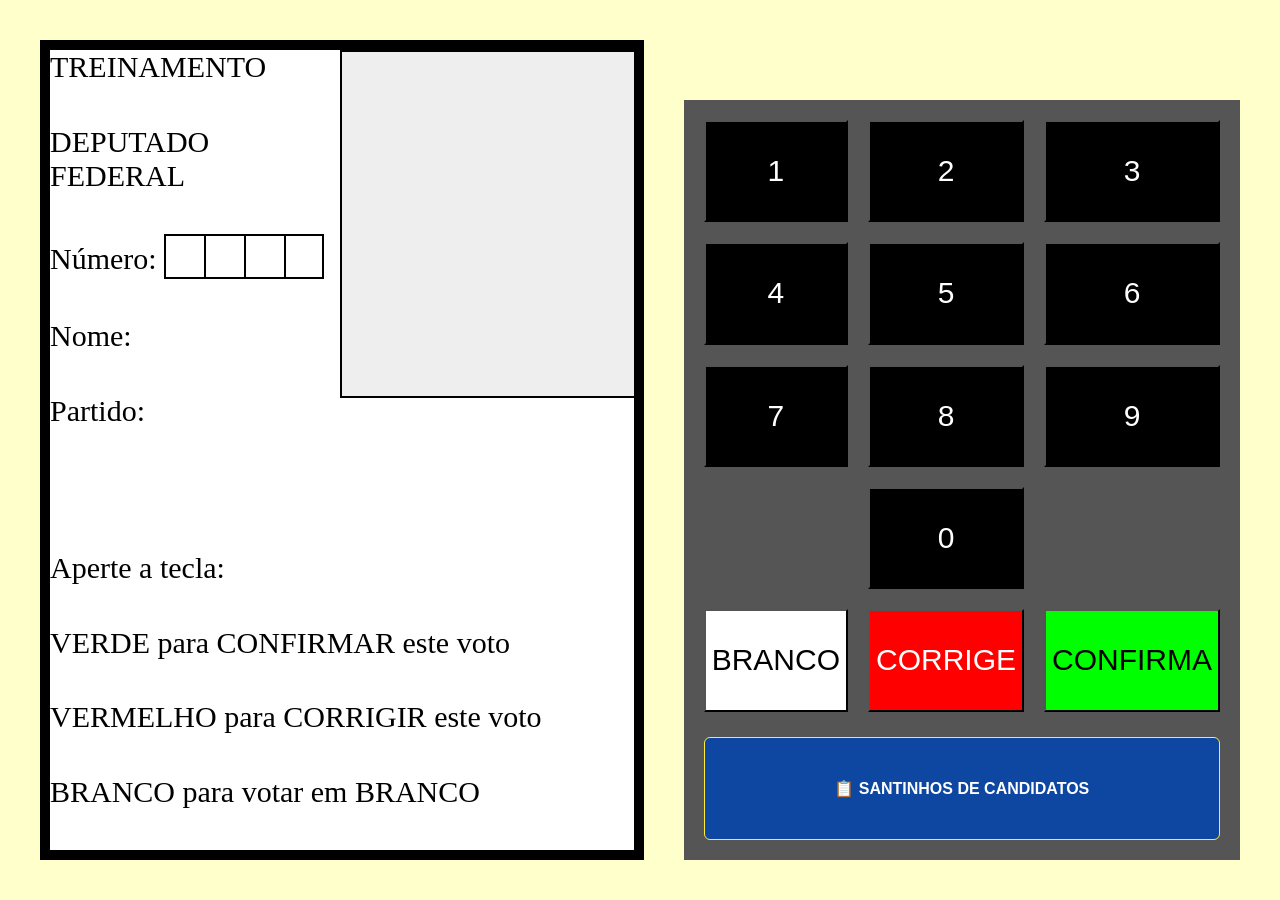
==== commit a1e0fd38: "Update index.html" ====
--- a/index.html
+++ b/index.html
@@ -1,15 +1,16 @@
 <!DOCTYPE html>
 <html lang="pt-BR">
+
 <head>
     <meta charset="UTF-8">
     <meta name="viewport" content="width=device-width, initial-scale=1.0">
     <title>Urna Eletrônica</title>
     <script>
-        const PRIMEIRO_SLIDE=0;
-        const ULTIMO_SLIDE=5;
-        
+        const PRIMEIRO_SLIDE = 0;
+        const ULTIMO_SLIDE = 5;
+
         class Candidato {
-            constructor(numero, nome, partido,  fotoCandidato, vice, fotoVice) {
+            constructor(numero, nome, partido, fotoCandidato, vice, fotoVice) {
                 this.numero = numero;
                 this.nome = nome;
                 this.partido = partido;
@@ -17,358 +18,369 @@
                 this.vice = vice;
                 this.fotoVice = fotoVice;
             }
-        };
-        const DEPUTADOS_FEDERAIS = [
-            new Candidato("9101", "Psyduck", "PNM", "https://raw.githubusercontent.com/PokeAPI/sprites/master/sprites/pokemon/other/official-artwork/54.png"),
-            new Candidato("9102", "Eevee", "PNM", "https://raw.githubusercontent.com/PokeAPI/sprites/master/sprites/pokemon/other/official-artwork/133.png"),
-            new Candidato("9103", "Growlithe", "PFG", "https://raw.githubusercontent.com/PokeAPI/sprites/master/sprites/pokemon/other/official-artwork/58.png"),
-            new Candidato("9104", "Poliwag", "PAG", "https://raw.githubusercontent.com/PokeAPI/sprites/master/sprites/pokemon/other/official-artwork/60.png"), // Substituído Squirtle por Poliwag
-            new Candidato("9105", "Oddish", "PGR", "https://raw.githubusercontent.com/PokeAPI/sprites/master/sprites/pokemon/other/official-artwork/43.png"), // Substituído Bulbasaur por Oddish
-            new Candidato("9106", "Vulpix", "PFG", "https://raw.githubusercontent.com/PokeAPI/sprites/master/sprites/pokemon/other/official-artwork/37.png"), // Substituído Charmander por Vulpix
-            new Candidato("9107", "Meowth", "PNM", "https://raw.githubusercontent.com/PokeAPI/sprites/master/sprites/pokemon/other/official-artwork/52.png"),
-            new Candidato("9108", "Slowpoke", "PAG", "https://raw.githubusercontent.com/PokeAPI/sprites/master/sprites/pokemon/other/official-artwork/79.png"), // Substituído Psyduck duplicado por Slowpoke
-            new Candidato("9109", "Machop", "PLT", "https://raw.githubusercontent.com/PokeAPI/sprites/master/sprites/pokemon/other/official-artwork/66.png"),
-            new Candidato("9110", "Geodude", "PPD", "https://raw.githubusercontent.com/PokeAPI/sprites/master/sprites/pokemon/other/official-artwork/74.png"),
-            new Candidato("9111", "Gastly", "PFT", "https://raw.githubusercontent.com/PokeAPI/sprites/master/sprites/pokemon/other/official-artwork/92.png"),
-            new Candidato("9112", "Abra", "PPS", "https://raw.githubusercontent.com/PokeAPI/sprites/master/sprites/pokemon/other/official-artwork/63.png"),
-            new Candidato("9113", "Dratini", "PDR", "https://raw.githubusercontent.com/PokeAPI/sprites/master/sprites/pokemon/other/official-artwork/147.png"),
-            new Candidato("9114", "Poochyena", "PSB", "https://raw.githubusercontent.com/PokeAPI/sprites/master/sprites/pokemon/other/official-artwork/261.png"),
-            new Candidato("9115", "Magnemite", "PAC", "https://raw.githubusercontent.com/PokeAPI/sprites/master/sprites/pokemon/other/official-artwork/81.png"),
-            new Candidato("9116", "Clefairy", "PFD", "https://raw.githubusercontent.com/PokeAPI/sprites/master/sprites/pokemon/other/official-artwork/35.png"),
-            new Candidato("9117", "Riolu", "PLT", "https://raw.githubusercontent.com/PokeAPI/sprites/master/sprites/pokemon/other/official-artwork/447.png"),
-            new Candidato("9118", "Zorua", "PSB", "https://raw.githubusercontent.com/PokeAPI/sprites/master/sprites/pokemon/other/official-artwork/570.png"),
-            new Candidato("9119", "Axew", "PDR", "https://raw.githubusercontent.com/PokeAPI/sprites/master/sprites/pokemon/other/official-artwork/610.png"),
-            new Candidato("9120", "Mimikyu", "PFT", "https://raw.githubusercontent.com/PokeAPI/sprites/master/sprites/pokemon/other/official-artwork/778.png")
+        }; const DEPUTADOS_FEDERAIS = [
+            new Candidato("9101", "Psyduck", "POKPNOR", "https://raw.githubusercontent.com/PokeAPI/sprites/master/sprites/pokemon/other/official-artwork/54.png"),
+            new Candidato("9102", "Eevee", "POKPNOR", "https://raw.githubusercontent.com/PokeAPI/sprites/master/sprites/pokemon/other/official-artwork/133.png"),
+            new Candidato("9103", "Growlithe", "POKPFGO", "https://raw.githubusercontent.com/PokeAPI/sprites/master/sprites/pokemon/other/official-artwork/58.png"),
+            new Candidato("9104", "Poliwag", "POKPAGU", "https://raw.githubusercontent.com/PokeAPI/sprites/master/sprites/pokemon/other/official-artwork/60.png"),
+            new Candidato("9105", "Oddish", "POKPPLA", "https://raw.githubusercontent.com/PokeAPI/sprites/master/sprites/pokemon/other/official-artwork/43.png"),
+            new Candidato("9106", "Vulpix", "POKPFGO", "https://raw.githubusercontent.com/PokeAPI/sprites/master/sprites/pokemon/other/official-artwork/37.png"),
+            new Candidato("9107", "Meowth", "POKPNOR", "https://raw.githubusercontent.com/PokeAPI/sprites/master/sprites/pokemon/other/official-artwork/52.png"),
+            new Candidato("9108", "Slowpoke", "POKPAGU", "https://raw.githubusercontent.com/PokeAPI/sprites/master/sprites/pokemon/other/official-artwork/79.png"),
+            new Candidato("9109", "Machop", "POKPLUT", "https://raw.githubusercontent.com/PokeAPI/sprites/master/sprites/pokemon/other/official-artwork/66.png"),
+            new Candidato("9110", "Geodude", "POKPPED", "https://raw.githubusercontent.com/PokeAPI/sprites/master/sprites/pokemon/other/official-artwork/74.png"),
+            new Candidato("9111", "Gastly", "POKPFAN", "https://raw.githubusercontent.com/PokeAPI/sprites/master/sprites/pokemon/other/official-artwork/92.png"),
+            new Candidato("9112", "Abra", "POKPPSI", "https://raw.githubusercontent.com/PokeAPI/sprites/master/sprites/pokemon/other/official-artwork/63.png"),
+            new Candidato("9113", "Dratini", "POKPDRA", "https://raw.githubusercontent.com/PokeAPI/sprites/master/sprites/pokemon/other/official-artwork/147.png"),
+            new Candidato("9114", "Poochyena", "POKPSOM", "https://raw.githubusercontent.com/PokeAPI/sprites/master/sprites/pokemon/other/official-artwork/261.png"),
+            new Candidato("9115", "Magnemite", "POKPACO", "https://raw.githubusercontent.com/PokeAPI/sprites/master/sprites/pokemon/other/official-artwork/81.png"),
+            new Candidato("9116", "Clefairy", "POKPFAD", "https://raw.githubusercontent.com/PokeAPI/sprites/master/sprites/pokemon/other/official-artwork/35.png"),
+            new Candidato("9117", "Riolu", "POKPLUT", "https://raw.githubusercontent.com/PokeAPI/sprites/master/sprites/pokemon/other/official-artwork/447.png"),
+            new Candidato("9118", "Zorua", "POKPSOM", "https://raw.githubusercontent.com/PokeAPI/sprites/master/sprites/pokemon/other/official-artwork/570.png"),
+            new Candidato("9119", "Axew", "POKPDRA", "https://raw.githubusercontent.com/PokeAPI/sprites/master/sprites/pokemon/other/official-artwork/610.png"),
+            new Candidato("9120", "Mimikyu", "POKPFAN", "https://raw.githubusercontent.com/PokeAPI/sprites/master/sprites/pokemon/other/official-artwork/778.png")
         ];
 
         const DEPUTADOS_ESTADUAIS = [
-            new Candidato("99101", "Ivysaur", "PGR", "https://raw.githubusercontent.com/PokeAPI/sprites/master/sprites/pokemon/other/official-artwork/2.png"),
-            new Candidato("99102", "Charmeleon", "PFG", "https://raw.githubusercontent.com/PokeAPI/sprites/master/sprites/pokemon/other/official-artwork/5.png"),
-            new Candidato("99103", "Wartortle", "PAG", "https://raw.githubusercontent.com/PokeAPI/sprites/master/sprites/pokemon/other/official-artwork/8.png"),
-            new Candidato("99104", "Butterfree", "PIN", "https://raw.githubusercontent.com/PokeAPI/sprites/master/sprites/pokemon/other/official-artwork/12.png"),
-            new Candidato("99105", "Pidgeotto", "PVD", "https://raw.githubusercontent.com/PokeAPI/sprites/master/sprites/pokemon/other/official-artwork/17.png"),
-            new Candidato("99106", "Raticate", "PNM", "https://raw.githubusercontent.com/PokeAPI/sprites/master/sprites/pokemon/other/official-artwork/20.png"),
-            new Candidato("99107", "Arbok", "PVN", "https://raw.githubusercontent.com/PokeAPI/sprites/master/sprites/pokemon/other/official-artwork/24.png"),
-            new Candidato("99108", "Sandslash", "PTR", "https://raw.githubusercontent.com/PokeAPI/sprites/master/sprites/pokemon/other/official-artwork/28.png"),
-            new Candidato("99109", "Nidorina", "PVN", "https://raw.githubusercontent.com/PokeAPI/sprites/master/sprites/pokemon/other/official-artwork/30.png"),
-            new Candidato("99110", "Nidorino", "PVN", "https://raw.githubusercontent.com/PokeAPI/sprites/master/sprites/pokemon/other/official-artwork/33.png"),
-            new Candidato("99111", "Clefable", "PFD", "https://raw.githubusercontent.com/PokeAPI/sprites/master/sprites/pokemon/other/official-artwork/36.png"),
-            new Candidato("99112", "Golduck", "PAG", "https://raw.githubusercontent.com/PokeAPI/sprites/master/sprites/pokemon/other/official-artwork/55.png"),
-            new Candidato("99113", "Kadabra", "PPS", "https://raw.githubusercontent.com/PokeAPI/sprites/master/sprites/pokemon/other/official-artwork/64.png"),
-            new Candidato("99114", "Machoke", "PLT", "https://raw.githubusercontent.com/PokeAPI/sprites/master/sprites/pokemon/other/official-artwork/67.png"),
-            new Candidato("99115", "Graveler", "PPD", "https://raw.githubusercontent.com/PokeAPI/sprites/master/sprites/pokemon/other/official-artwork/75.png"),
-            new Candidato("99116", "Magneton", "PAC", "https://raw.githubusercontent.com/PokeAPI/sprites/master/sprites/pokemon/other/official-artwork/82.png"),
-            new Candidato("99117", "Haunter", "PFT", "https://raw.githubusercontent.com/PokeAPI/sprites/master/sprites/pokemon/other/official-artwork/93.png"),
-            new Candidato("99118", "Hypno", "PPS", "https://raw.githubusercontent.com/PokeAPI/sprites/master/sprites/pokemon/other/official-artwork/97.png"),
-            new Candidato("99119", "Electrode", "PEL", "https://raw.githubusercontent.com/PokeAPI/sprites/master/sprites/pokemon/other/official-artwork/101.png"),
-            new Candidato("99120", "Marowak", "PTR", "https://raw.githubusercontent.com/PokeAPI/sprites/master/sprites/pokemon/other/official-artwork/105.png"),
-            new Candidato("99121", "Weezing", "PVN", "https://raw.githubusercontent.com/PokeAPI/sprites/master/sprites/pokemon/other/official-artwork/110.png"),
-            new Candidato("99122", "Rhydon", "PTR", "https://raw.githubusercontent.com/PokeAPI/sprites/master/sprites/pokemon/other/official-artwork/112.png"),
-            new Candidato("99123", "Seadra", "PAG", "https://raw.githubusercontent.com/PokeAPI/sprites/master/sprites/pokemon/other/official-artwork/117.png"),
-            new Candidato("99124", "Starmie", "PAG", "https://raw.githubusercontent.com/PokeAPI/sprites/master/sprites/pokemon/other/official-artwork/121.png"),
-            new Candidato("99125", "Scyther", "PIN", "https://raw.githubusercontent.com/PokeAPI/sprites/master/sprites/pokemon/other/official-artwork/123.png"),
-            new Candidato("99126", "Glaceon", "PGL", "https://raw.githubusercontent.com/PokeAPI/sprites/master/sprites/pokemon/other/official-artwork/471.png"),
-            new Candidato("99127", "Leafeon", "PGR", "https://raw.githubusercontent.com/PokeAPI/sprites/master/sprites/pokemon/other/official-artwork/470.png"), // Corrigido a grafia Leafeeon -> Leafeon
-            new Candidato("99128", "Umbreon", "PSB", "https://raw.githubusercontent.com/PokeAPI/sprites/master/sprites/pokemon/other/official-artwork/197.png"),
-            new Candidato("99129", "Espeon", "PPS", "https://raw.githubusercontent.com/PokeAPI/sprites/master/sprites/pokemon/other/official-artwork/196.png"),
-            new Candidato("99130", "Sylveon", "PFD", "https://raw.githubusercontent.com/PokeAPI/sprites/master/sprites/pokemon/other/official-artwork/700.png")
+            new Candidato("99101", "Ivysaur", "POKPPLA", "https://raw.githubusercontent.com/PokeAPI/sprites/master/sprites/pokemon/other/official-artwork/2.png"),
+            new Candidato("99102", "Charmeleon", "POKPFGO", "https://raw.githubusercontent.com/PokeAPI/sprites/master/sprites/pokemon/other/official-artwork/5.png"),
+            new Candidato("99103", "Wartortle", "POKPAGU", "https://raw.githubusercontent.com/PokeAPI/sprites/master/sprites/pokemon/other/official-artwork/8.png"),
+            new Candidato("99104", "Butterfree", "POKPINSE", "https://raw.githubusercontent.com/PokeAPI/sprites/master/sprites/pokemon/other/official-artwork/12.png"),
+            new Candidato("99105", "Pidgeotto", "POKPVOA", "https://raw.githubusercontent.com/PokeAPI/sprites/master/sprites/pokemon/other/official-artwork/17.png"),
+            new Candidato("99106", "Raticate", "POKPNOR", "https://raw.githubusercontent.com/PokeAPI/sprites/master/sprites/pokemon/other/official-artwork/20.png"),
+            new Candidato("99107", "Arbok", "POKPVEN", "https://raw.githubusercontent.com/PokeAPI/sprites/master/sprites/pokemon/other/official-artwork/24.png"),
+            new Candidato("99108", "Sandslash", "POKPTER", "https://raw.githubusercontent.com/PokeAPI/sprites/master/sprites/pokemon/other/official-artwork/28.png"),
+            new Candidato("99109", "Nidorina", "POKPVEN", "https://raw.githubusercontent.com/PokeAPI/sprites/master/sprites/pokemon/other/official-artwork/30.png"),
+            new Candidato("99110", "Nidorino", "POKPVEN", "https://raw.githubusercontent.com/PokeAPI/sprites/master/sprites/pokemon/other/official-artwork/33.png"),
+            new Candidato("99111", "Clefable", "POKPFAD", "https://raw.githubusercontent.com/PokeAPI/sprites/master/sprites/pokemon/other/official-artwork/36.png"),
+            new Candidato("99112", "Golduck", "POKPAGU", "https://raw.githubusercontent.com/PokeAPI/sprites/master/sprites/pokemon/other/official-artwork/55.png"),
+            new Candidato("99113", "Kadabra", "POKPPSI", "https://raw.githubusercontent.com/PokeAPI/sprites/master/sprites/pokemon/other/official-artwork/64.png"),
+            new Candidato("99114", "Machoke", "POKPLUT", "https://raw.githubusercontent.com/PokeAPI/sprites/master/sprites/pokemon/other/official-artwork/67.png"),
+            new Candidato("99115", "Graveler", "POKPPED", "https://raw.githubusercontent.com/PokeAPI/sprites/master/sprites/pokemon/other/official-artwork/75.png"),
+            new Candidato("99116", "Magneton", "POKPACO", "https://raw.githubusercontent.com/PokeAPI/sprites/master/sprites/pokemon/other/official-artwork/82.png"),
+            new Candidato("99117", "Haunter", "POKPFAN", "https://raw.githubusercontent.com/PokeAPI/sprites/master/sprites/pokemon/other/official-artwork/93.png"),
+            new Candidato("99118", "Hypno", "POKPPSI", "https://raw.githubusercontent.com/PokeAPI/sprites/master/sprites/pokemon/other/official-artwork/97.png"),
+            new Candidato("99119", "Electrode", "POKPELE", "https://raw.githubusercontent.com/PokeAPI/sprites/master/sprites/pokemon/other/official-artwork/101.png"),
+            new Candidato("99120", "Marowak", "POKPTER", "https://raw.githubusercontent.com/PokeAPI/sprites/master/sprites/pokemon/other/official-artwork/105.png"),
+            new Candidato("99121", "Weezing", "POKPVEN", "https://raw.githubusercontent.com/PokeAPI/sprites/master/sprites/pokemon/other/official-artwork/110.png"),
+            new Candidato("99122", "Rhydon", "POKPTER", "https://raw.githubusercontent.com/PokeAPI/sprites/master/sprites/pokemon/other/official-artwork/112.png"),
+            new Candidato("99123", "Seadra", "POKPAGU", "https://raw.githubusercontent.com/PokeAPI/sprites/master/sprites/pokemon/other/official-artwork/117.png"),
+            new Candidato("99124", "Starmie", "POKPAGU", "https://raw.githubusercontent.com/PokeAPI/sprites/master/sprites/pokemon/other/official-artwork/121.png"),
+            new Candidato("99125", "Scyther", "POKPINSE", "https://raw.githubusercontent.com/PokeAPI/sprites/master/sprites/pokemon/other/official-artwork/123.png"),
+            new Candidato("99126", "Glaceon", "POKPGEL", "https://raw.githubusercontent.com/PokeAPI/sprites/master/sprites/pokemon/other/official-artwork/471.png"),
+            new Candidato("99127", "Leafeon", "POKPPLA", "https://raw.githubusercontent.com/PokeAPI/sprites/master/sprites/pokemon/other/official-artwork/470.png"),
+            new Candidato("99128", "Umbreon", "POKPSOM", "https://raw.githubusercontent.com/PokeAPI/sprites/master/sprites/pokemon/other/official-artwork/197.png"),
+            new Candidato("99129", "Espeon", "POKPPSI", "https://raw.githubusercontent.com/PokeAPI/sprites/master/sprites/pokemon/other/official-artwork/196.png"),
+            new Candidato("99130", "Sylveon", "POKPFAD", "https://raw.githubusercontent.com/PokeAPI/sprites/master/sprites/pokemon/other/official-artwork/700.png")
         ];
 
         const SENADORES_1 = [
-            new Candidato("701", "Alakazam", "PPS", "https://raw.githubusercontent.com/PokeAPI/sprites/master/sprites/pokemon/other/official-artwork/65.png"),
-            new Candidato("702", "Gengar", "PFT", "https://raw.githubusercontent.com/PokeAPI/sprites/master/sprites/pokemon/other/official-artwork/94.png"),
-            new Candidato("703", "Dragonite", "PDR", "https://raw.githubusercontent.com/PokeAPI/sprites/master/sprites/pokemon/other/official-artwork/149.png"),
-            new Candidato("704", "Tyranitar", "PPD", "https://raw.githubusercontent.com/PokeAPI/sprites/master/sprites/pokemon/other/official-artwork/248.png"),
-            new Candidato("705", "Metagross", "PAC", "https://raw.githubusercontent.com/PokeAPI/sprites/master/sprites/pokemon/other/official-artwork/376.png"),
-            new Candidato("706", "Garchomp", "PTR", "https://raw.githubusercontent.com/PokeAPI/sprites/master/sprites/pokemon/other/official-artwork/445.png"),
-            new Candidato("707", "Lucario", "PLT", "https://raw.githubusercontent.com/PokeAPI/sprites/master/sprites/pokemon/other/official-artwork/448.png"),
-            new Candidato("708", "Gardevoir", "PFD", "https://raw.githubusercontent.com/PokeAPI/sprites/master/sprites/pokemon/other/official-artwork/282.png"),
-            new Candidato("709", "Meganium", "PGR", "https://raw.githubusercontent.com/PokeAPI/sprites/master/sprites/pokemon/other/official-artwork/154.png"), // Substituído Venusaur por Meganium
-            new Candidato("710", "Machamp", "PLT", "https://raw.githubusercontent.com/PokeAPI/sprites/master/sprites/pokemon/other/official-artwork/68.png"),
-            new Candidato("711", "Snorlax", "PNM", "https://raw.githubusercontent.com/PokeAPI/sprites/master/sprites/pokemon/other/official-artwork/143.png"),
-            new Candidato("712", "Sceptile", "PGR", "https://raw.githubusercontent.com/PokeAPI/sprites/master/sprites/pokemon/other/official-artwork/254.png"),
-            new Candidato("713", "Salamence", "PDR", "https://raw.githubusercontent.com/PokeAPI/sprites/master/sprites/pokemon/other/official-artwork/373.png"),
-            new Candidato("714", "Aggron", "PAC", "https://raw.githubusercontent.com/PokeAPI/sprites/master/sprites/pokemon/other/official-artwork/306.png"),
-            new Candidato("715", "Togekiss", "PFD", "https://raw.githubusercontent.com/PokeAPI/sprites/master/sprites/pokemon/other/official-artwork/468.png"),
-            new Candidato("716", "Flygon", "PTR", "https://raw.githubusercontent.com/PokeAPI/sprites/master/sprites/pokemon/other/official-artwork/330.png"),
-            new Candidato("717", "Zoroark", "PSB", "https://raw.githubusercontent.com/PokeAPI/sprites/master/sprites/pokemon/other/official-artwork/571.png"),
-            new Candidato("718", "Crobat", "PVN", "https://raw.githubusercontent.com/PokeAPI/sprites/master/sprites/pokemon/other/official-artwork/169.png"),
-            new Candidato("719", "Heracross", "PIN", "https://raw.githubusercontent.com/PokeAPI/sprites/master/sprites/pokemon/other/official-artwork/214.png"),
-            new Candidato("720", "Steelix", "PAC", "https://raw.githubusercontent.com/PokeAPI/sprites/master/sprites/pokemon/other/official-artwork/208.png")
+            new Candidato("701", "Alakazam", "POKPPSI", "https://raw.githubusercontent.com/PokeAPI/sprites/master/sprites/pokemon/other/official-artwork/65.png"),
+            new Candidato("702", "Gengar", "POKPFAN", "https://raw.githubusercontent.com/PokeAPI/sprites/master/sprites/pokemon/other/official-artwork/94.png"),
+            new Candidato("703", "Dragonite", "POKPDRA", "https://raw.githubusercontent.com/PokeAPI/sprites/master/sprites/pokemon/other/official-artwork/149.png"),
+            new Candidato("704", "Tyranitar", "POKPPED", "https://raw.githubusercontent.com/PokeAPI/sprites/master/sprites/pokemon/other/official-artwork/248.png"),
+            new Candidato("705", "Metagross", "POKPACO", "https://raw.githubusercontent.com/PokeAPI/sprites/master/sprites/pokemon/other/official-artwork/376.png"),
+            new Candidato("706", "Garchomp", "POKPTER", "https://raw.githubusercontent.com/PokeAPI/sprites/master/sprites/pokemon/other/official-artwork/445.png"),
+            new Candidato("707", "Lucario", "POKPLUT", "https://raw.githubusercontent.com/PokeAPI/sprites/master/sprites/pokemon/other/official-artwork/448.png"),
+            new Candidato("708", "Gardevoir", "POKPFAD", "https://raw.githubusercontent.com/PokeAPI/sprites/master/sprites/pokemon/other/official-artwork/282.png"),
+            new Candidato("709", "Meganium", "POKPPLA", "https://raw.githubusercontent.com/PokeAPI/sprites/master/sprites/pokemon/other/official-artwork/154.png"),
+            new Candidato("710", "Machamp", "POKPLUT", "https://raw.githubusercontent.com/PokeAPI/sprites/master/sprites/pokemon/other/official-artwork/68.png"),
+            new Candidato("711", "Snorlax", "POKPNOR", "https://raw.githubusercontent.com/PokeAPI/sprites/master/sprites/pokemon/other/official-artwork/143.png"),
+            new Candidato("712", "Sceptile", "POKPPLA", "https://raw.githubusercontent.com/PokeAPI/sprites/master/sprites/pokemon/other/official-artwork/254.png"),
+            new Candidato("713", "Salamence", "POKPDRA", "https://raw.githubusercontent.com/PokeAPI/sprites/master/sprites/pokemon/other/official-artwork/373.png"),
+            new Candidato("714", "Aggron", "POKPACO", "https://raw.githubusercontent.com/PokeAPI/sprites/master/sprites/pokemon/other/official-artwork/306.png"),
+            new Candidato("715", "Togekiss", "POKPFAD", "https://raw.githubusercontent.com/PokeAPI/sprites/master/sprites/pokemon/other/official-artwork/468.png"),
+            new Candidato("716", "Flygon", "POKPTER", "https://raw.githubusercontent.com/PokeAPI/sprites/master/sprites/pokemon/other/official-artwork/330.png"),
+            new Candidato("717", "Zoroark", "POKPSOM", "https://raw.githubusercontent.com/PokeAPI/sprites/master/sprites/pokemon/other/official-artwork/571.png"),
+            new Candidato("718", "Crobat", "POKPVEN", "https://raw.githubusercontent.com/PokeAPI/sprites/master/sprites/pokemon/other/official-artwork/169.png"),
+            new Candidato("719", "Heracross", "POKPINSE", "https://raw.githubusercontent.com/PokeAPI/sprites/master/sprites/pokemon/other/official-artwork/214.png"),
+            new Candidato("720", "Steelix", "POKPACO", "https://raw.githubusercontent.com/PokeAPI/sprites/master/sprites/pokemon/other/official-artwork/208.png")
         ];
 
         const SENADORES_2 = [
-            new Candidato("801", "Mewtwo", "PPS", "https://raw.githubusercontent.com/PokeAPI/sprites/master/sprites/pokemon/other/official-artwork/150.png"),
-            new Candidato("802", "Lugia", "PVD", "https://raw.githubusercontent.com/PokeAPI/sprites/master/sprites/pokemon/other/official-artwork/249.png"),
-            new Candidato("803", "Ho-Oh", "PFG", "https://raw.githubusercontent.com/PokeAPI/sprites/master/sprites/pokemon/other/official-artwork/250.png"),
-            new Candidato("804", "Rayquaza", "PDR", "https://raw.githubusercontent.com/PokeAPI/sprites/master/sprites/pokemon/other/official-artwork/384.png"),
-            new Candidato("805", "Kyogre", "PAG", "https://raw.githubusercontent.com/PokeAPI/sprites/master/sprites/pokemon/other/official-artwork/382.png"),
-            new Candidato("806", "Groudon", "PTR", "https://raw.githubusercontent.com/PokeAPI/sprites/master/sprites/pokemon/other/official-artwork/383.png"),
-            new Candidato("807", "Dialga", "PAC", "https://raw.githubusercontent.com/PokeAPI/sprites/master/sprites/pokemon/other/official-artwork/483.png"),
-            new Candidato("808", "Palkia", "PAG", "https://raw.githubusercontent.com/PokeAPI/sprites/master/sprites/pokemon/other/official-artwork/484.png"),
-            new Candidato("809", "Giratina", "PFT", "https://raw.githubusercontent.com/PokeAPI/sprites/master/sprites/pokemon/other/official-artwork/487.png"),
-            new Candidato("810", "Darkrai", "PSB", "https://raw.githubusercontent.com/PokeAPI/sprites/master/sprites/pokemon/other/official-artwork/491.png"),
-            new Candidato("811", "Arceus", "PNM", "https://raw.githubusercontent.com/PokeAPI/sprites/master/sprites/pokemon/other/official-artwork/493.png"),
-            new Candidato("812", "Reshiram", "PFG", "https://raw.githubusercontent.com/PokeAPI/sprites/master/sprites/pokemon/other/official-artwork/643.png"),
-            new Candidato("813", "Zekrom", "PEL", "https://raw.githubusercontent.com/PokeAPI/sprites/master/sprites/pokemon/other/official-artwork/644.png"),
-            new Candidato("814", "Xerneas", "PFD", "https://raw.githubusercontent.com/PokeAPI/sprites/master/sprites/pokemon/other/official-artwork/716.png"),
-            new Candidato("815", "Yveltal", "PSB", "https://raw.githubusercontent.com/PokeAPI/sprites/master/sprites/pokemon/other/official-artwork/717.png"),
-            new Candidato("816", "Zygarde", "PDR", "https://raw.githubusercontent.com/PokeAPI/sprites/master/sprites/pokemon/other/official-artwork/718.png"),
-            new Candidato("817", "Solgaleo", "PAC", "https://raw.githubusercontent.com/PokeAPI/sprites/master/sprites/pokemon/other/official-artwork/791.png"),
-            new Candidato("818", "Lunala", "PPS", "https://raw.githubusercontent.com/PokeAPI/sprites/master/sprites/pokemon/other/official-artwork/792.png"),
-            new Candidato("819", "Zacian", "PFD", "https://raw.githubusercontent.com/PokeAPI/sprites/master/sprites/pokemon/other/official-artwork/888.png"),
-            new Candidato("820", "Zamazenta", "PLT", "https://raw.githubusercontent.com/PokeAPI/sprites/master/sprites/pokemon/other/official-artwork/889.png")
+            new Candidato("801", "Mewtwo", "POKPPSI", "https://raw.githubusercontent.com/PokeAPI/sprites/master/sprites/pokemon/other/official-artwork/150.png"),
+            new Candidato("802", "Lugia", "POKPVOA", "https://raw.githubusercontent.com/PokeAPI/sprites/master/sprites/pokemon/other/official-artwork/249.png"),
+            new Candidato("803", "Ho-Oh", "POKPFGO", "https://raw.githubusercontent.com/PokeAPI/sprites/master/sprites/pokemon/other/official-artwork/250.png"),
+            new Candidato("804", "Rayquaza", "POKPDRA", "https://raw.githubusercontent.com/PokeAPI/sprites/master/sprites/pokemon/other/official-artwork/384.png"),
+            new Candidato("805", "Kyogre", "POKPAGU", "https://raw.githubusercontent.com/PokeAPI/sprites/master/sprites/pokemon/other/official-artwork/382.png"),
+            new Candidato("806", "Groudon", "POKPTER", "https://raw.githubusercontent.com/PokeAPI/sprites/master/sprites/pokemon/other/official-artwork/383.png"),
+            new Candidato("807", "Dialga", "POKPACO", "https://raw.githubusercontent.com/PokeAPI/sprites/master/sprites/pokemon/other/official-artwork/483.png"),
+            new Candidato("808", "Palkia", "POKPAGU", "https://raw.githubusercontent.com/PokeAPI/sprites/master/sprites/pokemon/other/official-artwork/484.png"),
+            new Candidato("809", "Giratina", "POKPFAN", "https://raw.githubusercontent.com/PokeAPI/sprites/master/sprites/pokemon/other/official-artwork/487.png"),
+            new Candidato("810", "Darkrai", "POKPSOM", "https://raw.githubusercontent.com/PokeAPI/sprites/master/sprites/pokemon/other/official-artwork/491.png"),
+            new Candidato("811", "Arceus", "POKPNOR", "https://raw.githubusercontent.com/PokeAPI/sprites/master/sprites/pokemon/other/official-artwork/493.png"),
+            new Candidato("812", "Reshiram", "POKPFGO", "https://raw.githubusercontent.com/PokeAPI/sprites/master/sprites/pokemon/other/official-artwork/643.png"),
+            new Candidato("813", "Zekrom", "POKPELE", "https://raw.githubusercontent.com/PokeAPI/sprites/master/sprites/pokemon/other/official-artwork/644.png"),
+            new Candidato("814", "Xerneas", "POKPFAD", "https://raw.githubusercontent.com/PokeAPI/sprites/master/sprites/pokemon/other/official-artwork/716.png"),
+            new Candidato("815", "Yveltal", "POKPSOM", "https://raw.githubusercontent.com/PokeAPI/sprites/master/sprites/pokemon/other/official-artwork/717.png"),
+            new Candidato("816", "Zygarde", "POKPDRA", "https://raw.githubusercontent.com/PokeAPI/sprites/master/sprites/pokemon/other/official-artwork/718.png"),
+            new Candidato("817", "Solgaleo", "POKPACO", "https://raw.githubusercontent.com/PokeAPI/sprites/master/sprites/pokemon/other/official-artwork/791.png"),
+            new Candidato("818", "Lunala", "POKPPSI", "https://raw.githubusercontent.com/PokeAPI/sprites/master/sprites/pokemon/other/official-artwork/792.png"),
+            new Candidato("819", "Zacian", "POKPFAD", "https://raw.githubusercontent.com/PokeAPI/sprites/master/sprites/pokemon/other/official-artwork/888.png"),
+            new Candidato("820", "Zamazenta", "POKPLUT", "https://raw.githubusercontent.com/PokeAPI/sprites/master/sprites/pokemon/other/official-artwork/889.png")
         ];
 
         const GOVERNADORES = [
             // ⚡ ELÉTRICOS
-            new Candidato("81", "Manectric", "PEL", "https://raw.githubusercontent.com/PokeAPI/sprites/master/sprites/pokemon/other/official-artwork/310.png", "https://raw.githubusercontent.com/PokeAPI/sprites/master/sprites/pokemon/other/official-artwork/181.png", "Ampharos", "https://raw.githubusercontent.com/PokeAPI/sprites/master/sprites/pokemon/other/official-artwork/181.png"), // Substituído Raichu por Manectric
-            new Candidato("82", "Zapdos", "PEL", "https://raw.githubusercontent.com/PokeAPI/sprites/master/sprites/pokemon/other/official-artwork/145.png", "https://raw.githubusercontent.com/PokeAPI/sprites/master/sprites/pokemon/other/official-artwork/135.png", "Jolteon", "https://raw.githubusercontent.com/PokeAPI/sprites/master/sprites/pokemon/other/official-artwork/135.png"),
-            new Candidato("83", "Luxray", "PEL", "https://raw.githubusercontent.com/PokeAPI/sprites/master/sprites/pokemon/other/official-artwork/405.png", "https://raw.githubusercontent.com/PokeAPI/sprites/master/sprites/pokemon/other/official-artwork/125.png", "Electabuzz", "https://raw.githubusercontent.com/PokeAPI/sprites/master/sprites/pokemon/other/official-artwork/125.png"),
+            new Candidato("81", "Manectric", "POKPELE", "https://raw.githubusercontent.com/PokeAPI/sprites/master/sprites/pokemon/other/official-artwork/310.png", "https://raw.githubusercontent.com/PokeAPI/sprites/master/sprites/pokemon/other/official-artwork/181.png", "Ampharos", "https://raw.githubusercontent.com/PokeAPI/sprites/master/sprites/pokemon/other/official-artwork/181.png"),
+            new Candidato("82", "Zapdos", "POKPELE", "https://raw.githubusercontent.com/PokeAPI/sprites/master/sprites/pokemon/other/official-artwork/145.png", "https://raw.githubusercontent.com/PokeAPI/sprites/master/sprites/pokemon/other/official-artwork/135.png", "Jolteon", "https://raw.githubusercontent.com/PokeAPI/sprites/master/sprites/pokemon/other/official-artwork/135.png"),
+            new Candidato("83", "Luxray", "POKPELE", "https://raw.githubusercontent.com/PokeAPI/sprites/master/sprites/pokemon/other/official-artwork/405.png", "https://raw.githubusercontent.com/PokeAPI/sprites/master/sprites/pokemon/other/official-artwork/125.png", "Electabuzz", "https://raw.githubusercontent.com/PokeAPI/sprites/master/sprites/pokemon/other/official-artwork/125.png"),
 
             // 🔥 FOGO
-            new Candidato("84", "Magmortar", "PFG", "https://raw.githubusercontent.com/PokeAPI/sprites/master/sprites/pokemon/other/official-artwork/467.png", "https://raw.githubusercontent.com/PokeAPI/sprites/master/sprites/pokemon/other/official-artwork/59.png", "Arcanine", "https://raw.githubusercontent.com/PokeAPI/sprites/master/sprites/pokemon/other/official-artwork/59.png"), // Substituído Charizard por Magmortar
-            new Candidato("85", "Blaziken", "PFG", "https://raw.githubusercontent.com/PokeAPI/sprites/master/sprites/pokemon/other/official-artwork/257.png", "https://raw.githubusercontent.com/PokeAPI/sprites/master/sprites/pokemon/other/official-artwork/38.png", "Ninetales", "https://raw.githubusercontent.com/PokeAPI/sprites/master/sprites/pokemon/other/official-artwork/38.png"),
-            new Candidato("86", "Infernape", "PFG", "https://raw.githubusercontent.com/PokeAPI/sprites/master/sprites/pokemon/other/official-artwork/392.png", "https://raw.githubusercontent.com/PokeAPI/sprites/master/sprites/pokemon/other/official-artwork/157.png", "Typhlosion", "https://raw.githubusercontent.com/PokeAPI/sprites/master/sprites/pokemon/other/official-artwork/157.png"),
+            new Candidato("84", "Magmortar", "POKPFGO", "https://raw.githubusercontent.com/PokeAPI/sprites/master/sprites/pokemon/other/official-artwork/467.png", "https://raw.githubusercontent.com/PokeAPI/sprites/master/sprites/pokemon/other/official-artwork/59.png", "Arcanine", "https://raw.githubusercontent.com/PokeAPI/sprites/master/sprites/pokemon/other/official-artwork/59.png"),
+            new Candidato("85", "Blaziken", "POKPFGO", "https://raw.githubusercontent.com/PokeAPI/sprites/master/sprites/pokemon/other/official-artwork/257.png", "https://raw.githubusercontent.com/PokeAPI/sprites/master/sprites/pokemon/other/official-artwork/38.png", "Ninetales", "https://raw.githubusercontent.com/PokeAPI/sprites/master/sprites/pokemon/other/official-artwork/38.png"),
+            new Candidato("86", "Infernape", "POKPFGO", "https://raw.githubusercontent.com/PokeAPI/sprites/master/sprites/pokemon/other/official-artwork/392.png", "https://raw.githubusercontent.com/PokeAPI/sprites/master/sprites/pokemon/other/official-artwork/157.png", "Typhlosion", "https://raw.githubusercontent.com/PokeAPI/sprites/master/sprites/pokemon/other/official-artwork/157.png"),
 
             // 💧 ÁGUA
-            new Candidato("87", "Feraligatr", "PAG", "https://raw.githubusercontent.com/PokeAPI/sprites/master/sprites/pokemon/other/official-artwork/160.png", "https://raw.githubusercontent.com/PokeAPI/sprites/master/sprites/pokemon/other/official-artwork/130.png", "Gyarados", "https://raw.githubusercontent.com/PokeAPI/sprites/master/sprites/pokemon/other/official-artwork/130.png"), // Substituído Blastoise por Feraligatr
-            new Candidato("88", "Greninja", "PAG", "https://raw.githubusercontent.com/PokeAPI/sprites/master/sprites/pokemon/other/official-artwork/658.png", "https://raw.githubusercontent.com/PokeAPI/sprites/master/sprites/pokemon/other/official-artwork/134.png", "Vaporeon", "https://raw.githubusercontent.com/PokeAPI/sprites/master/sprites/pokemon/other/official-artwork/134.png"),
-            new Candidato("89", "Swampert", "PAG", "https://raw.githubusercontent.com/PokeAPI/sprites/master/sprites/pokemon/other/official-artwork/260.png", "https://raw.githubusercontent.com/PokeAPI/sprites/master/sprites/pokemon/other/official-artwork/131.png", "Lapras", "https://raw.githubusercontent.com/PokeAPI/sprites/master/sprites/pokemon/other/official-artwork/131.png")
+            new Candidato("87", "Feraligatr", "POKPAGU", "https://raw.githubusercontent.com/PokeAPI/sprites/master/sprites/pokemon/other/official-artwork/160.png", "https://raw.githubusercontent.com/PokeAPI/sprites/master/sprites/pokemon/other/official-artwork/130.png", "Gyarados", "https://raw.githubusercontent.com/PokeAPI/sprites/master/sprites/pokemon/other/official-artwork/130.png"),
+            new Candidato("88", "Greninja", "POKPAGU", "https://raw.githubusercontent.com/PokeAPI/sprites/master/sprites/pokemon/other/official-artwork/658.png", "https://raw.githubusercontent.com/PokeAPI/sprites/master/sprites/pokemon/other/official-artwork/134.png", "Vaporeon", "https://raw.githubusercontent.com/PokeAPI/sprites/master/sprites/pokemon/other/official-artwork/134.png"),
+            new Candidato("89", "Swampert", "POKPAGU", "https://raw.githubusercontent.com/PokeAPI/sprites/master/sprites/pokemon/other/official-artwork/260.png", "https://raw.githubusercontent.com/PokeAPI/sprites/master/sprites/pokemon/other/official-artwork/131.png", "Lapras", "https://raw.githubusercontent.com/PokeAPI/sprites/master/sprites/pokemon/other/official-artwork/131.png")
         ];
 
         const PRESIDENTES = [
-            // 1. Chapa Elétrica Coligada (PEL + PAG + PFG)
+            // 1. Chapa Elétrica Coligada
             new Candidato(
-                "65", 
-                "Pikachu", 
-                "PEL (Partido Elétrico - Coligação Energia & Vida)", 
-                "https://raw.githubusercontent.com/PokeAPI/sprites/master/sprites/pokemon/other/official-artwork/25.png", 
-                "Totodile", // Substituído Vice Squirtle por Totodile
+                "65",
+                "Pikachu",
+                "POKPELE (Partido Organizado Karvalho Professor Elétrico - Coligação Energia & Vida)",
+                "https://raw.githubusercontent.com/PokeAPI/sprites/master/sprites/pokemon/other/official-artwork/25.png",
+                "Totodile",
                 "https://raw.githubusercontent.com/PokeAPI/sprites/master/sprites/pokemon/other/official-artwork/158.png"
             ),
 
-            // 2. Chapa de Água Coligada (PAG + PGR + PCL)
+            // 2. Chapa de Água Coligada
             new Candidato(
-                "63", 
-                "Squirtle", 
-                "PAG (Partido da Água - Coligação Sustentabilidade)", 
-                "https://raw.githubusercontent.com/PokeAPI/sprites/master/sprites/pokemon/other/official-artwork/7.png", 
-                "Bulbasaur", 
+                "63",
+                "Squirtle",
+                "POKPAGU (Partido Organizado Karvalho Professor Água - Coligação Sustentabilidade)",
+                "https://raw.githubusercontent.com/PokeAPI/sprites/master/sprites/pokemon/other/official-artwork/7.png",
+                "Bulbasaur",
                 "https://raw.githubusercontent.com/PokeAPI/sprites/master/sprites/pokemon/other/official-artwork/1.png"
             ),
 
-            // 3. Chapa de Fogo Coligada (PFG + PTR + PTE)
+            // 3. Chapa de Fogo Coligada
             new Candidato(
-                "62", 
-                "Charmander", 
-                "PFG (Partido do Fogo - Coligação Progresso e Futuro)", 
-                "https://raw.githubusercontent.com/PokeAPI/sprites/master/sprites/pokemon/other/official-artwork/4.png", 
-                "Flareon", // Adicionado vice Flareon (substituindo a URL órfã da Eevee)
+                "62",
+                "Charmander",
+                "POKPFGO (Partido Organizado Karvalho Professor Fogo - Coligação Progresso e Futuro)",
+                "https://raw.githubusercontent.com/PokeAPI/sprites/master/sprites/pokemon/other/official-artwork/4.png",
+                "Flareon",
                 "https://raw.githubusercontent.com/PokeAPI/sprites/master/sprites/pokemon/other/official-artwork/136.png"
             )
         ];
+
         const partidos = [
-        {
-            sigla: "PEL",
-            nome: "Partido Elétrico",
-            slogan: "Energia para todos.",
-            propostas: [
-            "Isenção de impostos sobre energia solar.",
-            "Expansão da rede elétrica inteligente.",
-            "Wi-Fi gratuito em praças e escolas.",
-            "Incentivo à produção de baterias sustentáveis."
-            ]
-        },
-        {
-            sigla: "PFO",
-            nome: "Partido do Fogo",
-            slogan: "Energia que move o país.",
-            propostas: [
-            "Prevenção de incêndios florestais.",
-            "Incentivo à indústria de energia térmica limpa.",
-            "Cursos gratuitos para bombeiros.",
-            "Pesquisa em combustíveis renováveis."
-            ]
-        },
-        {
-            sigla: "PAG",
-            nome: "Partido da Água",
-            slogan: "Água é vida.",
-            propostas: [
-            "Universalizar o saneamento.",
-            "Recuperar rios e nascentes.",
-            "Combate ao desperdício de água.",
-            "Dessalinização em regiões secas."
-            ]
-        },
-        {
-            sigla: "PNG",
-            nome: "Partido da Natureza",
-            slogan: "Mais verde, mais futuro.",
-            propostas: [
-            "Plantio de árvores.",
-            "Agricultura sustentável.",
-            "Hortas escolares.",
-            "Preservação das florestas."
-            ]
-        },
-        {
-            sigla: "PIN",
-            nome: "Partido da Infraestrutura",
-            slogan: "Bases fortes para o futuro.",
-            propostas: [
-            "Pavimentação de estradas.",
-            "Construção de pontes.",
-            "Obras contra enchentes.",
-            "Incentivo à mineração responsável."
-            ]
-        },
-        {
-            sigla: "PMO",
-            nome: "Partido da Mobilidade",
-            slogan: "Conectando cidades.",
-            propostas: [
-            "Ampliação de aeroportos.",
-            "Drones para entregas médicas.",
-            "Ciclovias e transporte aéreo regional.",
-            "Incentivo ao turismo."
-            ]
-        },
-        {
-            sigla: "PCU",
-            nome: "Partido da Cultura",
-            slogan: "Nossa história nunca desaparece.",
-            propostas: [
-            "Restaurar museus.",
-            "Incentivar bibliotecas.",
-            "Preservar patrimônios históricos.",
-            "Festivais culturais."
-            ]
-        },
-        {
-            sigla: "PCI",
-            nome: "Partido da Ciência",
-            slogan: "Conhecimento transforma.",
-            propostas: [
-            "Investimento em universidades.",
-            "Pesquisa em Inteligência Artificial.",
-            "Bolsas para cientistas.",
-            "Laboratórios públicos."
-            ]
-        },
-        {
-            sigla: "PDN",
-            nome: "Partido da Defesa Nacional",
-            slogan: "Força com responsabilidade.",
-            propostas: [
-            "Modernização das forças de segurança.",
-            "Defesa cibernética.",
-            "Combate ao crime organizado.",
-            "Treinamento em proteção civil."
-            ]
-        },
-        {
-            sigla: "PTE",
-            nome: "Partido da Tecnologia",
-            slogan: "Inovação para todos.",
-            propostas: [
-            "Robótica nas escolas.",
-            "Cidades inteligentes.",
-            "Governo digital.",
-            "Incentivo às startups."
-            ]
-        },
-        {
-            sigla: "PCL",
-            nome: "Partido do Clima",
-            slogan: "Planejar hoje para proteger amanhã.",
-            propostas: [
-            "Monitoramento climático.",
-            "Combate ao aquecimento global.",
-            "Energia limpa.",
-            "Proteção das regiões polares."
-            ]
-        },
-        {
-            sigla: "PES",
-            nome: "Partido do Esporte",
-            slogan: "Saúde em movimento.",
-            propostas: [
-            "Academias públicas.",
-            "Centros esportivos.",
-            "Incentivo ao esporte escolar.",
-            "Combate ao sedentarismo."
-            ]
-        },
-        {
-            sigla: "PSP",
-            nome: "Partido da Saúde Pública",
-            slogan: "Prevenir é melhor que remediar.",
-            propostas: [
-            "Vacinação.",
-            "Controle de epidemias.",
-            "Pesquisa farmacêutica.",
-            "Fiscalização sanitária."
-            ]
-        },
-        {
-            sigla: "PAGR",
-            nome: "Partido da Agricultura",
-            slogan: "Produzir preservando.",
-            propostas: [
-            "Irrigação inteligente.",
-            "Recuperação de solos.",
-            "Incentivo ao pequeno produtor.",
-            "Agricultura de precisão."
-            ]
-        },
-        {
-            sigla: "PBI",
-            nome: "Partido da Biodiversidade",
-            slogan: "Toda vida importa.",
-            propostas: [
-            "Proteção dos insetos polinizadores.",
-            "Conservação da fauna.",
-            "Educação ambiental.",
-            "Combate às espécies invasoras."
-            ]
-        },
-        {
-            sigla: "PSD",
-            nome: "Partido da Segurança Digital",
-            slogan: "Protegendo seus dados.",
-            propostas: [
-            "Combate a golpes virtuais.",
-            "Privacidade digital.",
-            "Segurança bancária.",
-            "Educação em cibersegurança."
-            ]
-        },
-        {
-            sigla: "PINC",
-            nome: "Partido da Inclusão",
-            slogan: "Todos têm seu lugar.",
-            propostas: [
-            "Inclusão social.",
-            "Acessibilidade.",
-            "Combate ao bullying.",
-            "Apoio às pessoas com deficiência."
-            ]
-        },
-        {
-            sigla: "PCID",
-            nome: "Partido da Cidadania",
-            slogan: "O básico bem feito.",
-            propostas: [
-            "Simplificação de impostos.",
-            "Atendimento público eficiente.",
-            "Transparência.",
-            "Redução da burocracia."
-            ]
-        }
+            {
+                sigla: "POKPELE",
+                nome: "Partido Organizado Karvalho Professor Elétrico",
+                slogan: "Energia e inovação para todos.",
+                propostas: [
+                    "Isenção de impostos sobre energia solar.",
+                    "Expansão da rede elétrica inteligente.",
+                    "Wi-Fi gratuito em praças e escolas.",
+                    "Incentivo à produção de baterias sustentáveis."
+                ]
+            },
+            {
+                sigla: "POKPFGO",
+                nome: "Partido Organizado Karvalho Professor Fogo",
+                slogan: "Chama da mudança e energia que move o país.",
+                propostas: [
+                    "Prevenção de incêndios florestais.",
+                    "Incentivo à indústria de energia térmica limpa.",
+                    "Cursos gratuitos para bombeiros.",
+                    "Pesquisa em combustíveis renováveis."
+                ]
+            },
+            {
+                sigla: "POKPAGU",
+                nome: "Partido Organizado Karvalho Professor Água",
+                slogan: "Água é vida e preservação.",
+                propostas: [
+                    "Universalizar o saneamento básico.",
+                    "Recuperar rios e nascentes.",
+                    "Combate ao desperdício de água.",
+                    "Dessalinização em regiões secas."
+                ]
+            },
+            {
+                sigla: "POKPPLA",
+                nome: "Partido Organizado Karvalho Professor Planta",
+                slogan: "Mais verde, mais futuro sustentável.",
+                propostas: [
+                    "Plantio de árvores em áreas urbanas.",
+                    "Incentivo à agricultura orgânica.",
+                    "Hortas comunitárias escolares.",
+                    "Preservação das florestas e biomas."
+                ]
+            },
+            {
+                sigla: "POKPNOR",
+                nome: "Partido Organizado Karvalho Professor Normal",
+                slogan: "Equilíbrio, transparência e bom senso.",
+                propostas: [
+                    "Desburocratização dos serviços públicos.",
+                    "Apoio ao pequeno comércio local.",
+                    "Melhoria na iluminação pública.",
+                    "Gestão eficiente e transparente."
+                ]
+            },
+            {
+                sigla: "POKPLUT",
+                nome: "Partido Organizado Karvalho Professor Lutador",
+                slogan: "Determinação, esporte e superação.",
+                propostas: [
+                    "Incentivo às artes marciais nas escolas.",
+                    "Construção de centros esportivos comunitários.",
+                    "Bolsa-atleta para novos talentos.",
+                    "Programas de saúde e condicionamento."
+                ]
+            },
+            {
+                sigla: "POKPPED",
+                nome: "Partido Organizado Karvalho Professor Pedra",
+                slogan: "Bases sólidas para um futuro inabalável.",
+                propostas: [
+                    "Infraestrutura rodoviária resistente.",
+                    "Obras públicas duradouras.",
+                    "Mineração responsável e ecológica.",
+                    "Moradias populares seguras."
+                ]
+            },
+            {
+                sigla: "POKPFAN",
+                nome: "Partido Organizado Karvalho Professor Fantasma",
+                slogan: "Sabedoria, memória e visão do invisível.",
+                propostas: [
+                    "Preservação da memória e patrimônio histórico.",
+                    "Combate rigoroso à corrupção.",
+                    "Segurança cibernética avançada.",
+                    "Incentivo a projetos culturais noturnos."
+                ]
+            },
+            {
+                sigla: "POKPPSI",
+                nome: "Partido Organizado Karvalho Professor Psíquico",
+                slogan: "Conhecimento e mente aberta transformam.",
+                propostas: [
+                    "Investimento em ciência e inteligência.",
+                    "Saúde mental gratuita na rede pública.",
+                    "Bolsas de pesquisa científica.",
+                    "Laboratórios digitais nas escolas."
+                ]
+            },
+            {
+                sigla: "POKPDRA",
+                nome: "Partido Organizado Karvalho Professor Dragão",
+                slogan: "Coragem, liderança e visão de futuro.",
+                propostas: [
+                    "Fortalecimento do desenvolvimento econômico.",
+                    "Incentivo a grandes projetos de engenharia.",
+                    "Capacitação de novas lideranças.",
+                    "Segurança e proteção soberana."
+                ]
+            },
+            {
+                sigla: "POKPSOM",
+                nome: "Partido Organizado Karvalho Professor Sombrio",
+                slogan: "Estratégia e justiça para todos.",
+                propostas: [
+                    "Combate rigoroso ao crime organizado.",
+                    "Privacidade de dados dos cidadãos.",
+                    "Proteção dos direitos trabalhistas.",
+                    "Transparência em contratos públicos."
+                ]
+            },
+            {
+                sigla: "POKPACO",
+                nome: "Partido Organizado Karvalho Professor Aço",
+                slogan: "Resistência, tecnologia e desenvolvimento.",
+                propostas: [
+                    "Modernização da indústria nacional.",
+                    "Siderurgia ecológica e sustentável.",
+                    "Reforço na segurança estrutural urbana.",
+                    "Formação técnica e profissional."
+                ]
+            },
+            {
+                sigla: "POKPFAD",
+                nome: "Partido Organizado Karvalho Professor Fada",
+                slogan: "Harmonia, solidariedade e justiça social.",
+                propostas: [
+                    "Proteção dos animais e abrigos.",
+                    "Apoio à infância e terceira idade.",
+                    "Humanização no atendimento de saúde.",
+                    "Inclusão social e programas culturais."
+                ]
+            },
+            {
+                sigla: "POKPVEN",
+                nome: "Partido Organizado Karvalho Professor Veneno",
+                slogan: "Proteção, imunidade e prevenção sanitária.",
+                propostas: [
+                    "Vacinação universal e prevenção sanitária.",
+                    "Combate a pragas e zoonoses urbanas.",
+                    "Descontaminação de rios e solos.",
+                    "Investimento em pesquisa farmacêutica."
+                ]
+            },
+            {
+                sigla: "POKPTER",
+                nome: "Partido Organizado Karvalho Professor Terra",
+                slogan: "Firmeza no solo e desenvolvimento agrícola.",
+                propostas: [
+                    "Apoio ao pequeno produtor rural.",
+                    "Contenção de encostas e barragens.",
+                    "Mapeamento geológico de áreas de risco.",
+                    "Pavimentação de estradas rurais."
+                ]
+            },
+            {
+                sigla: "POKPVOA",
+                nome: "Partido Organizado Karvalho Professor Voador",
+                slogan: "Liberdade, conexão e voos mais altos.",
+                propostas: [
+                    "Ampliação de aviação regional.",
+                    "Monitoramento aéreo de queimadas.",
+                    "Incentivo ao turismo e integração.",
+                    "Internet via satélite em áreas remotas."
+                ]
+            },
+            {
+                sigla: "POKPGEL",
+                nome: "Partido Organizado Karvalho Professor Gelo",
+                slogan: "Mente serena e preservação climática.",
+                propostas: [
+                    "Cadeia de frio para conservar alimentos.",
+                    "Monitoramento do clima e temperatura.",
+                    "Eficiência em refrigeração pública.",
+                    "Proteção de nascentes de altitude."
+                ]
+            },
+            {
+                sigla: "POKPINSE",
+                nome: "Partido Organizado Karvalho Professor Inseto",
+                slogan: "Trabalho em equipe e resiliência.",
+                propostas: [
+                    "Proteção dos insetos polinizadores.",
+                    "Desenvolvimento de agricultura sustentável.",
+                    "Preservação da fauna e microfauna.",
+                    "Educação ecológica comunitária."
+                ]
+            },
+            {
+                sigla: "POKPINSE",
+                nome: "Partido Organizado Karvalho Professor - Cidadania",
+                slogan: "O básico bem feito.",
+                propostas: [
+                    "Simplificação de impostos.",
+                    "Atendimento público eficiente.",
+                    "Transparência.",
+                    "Redução da burocracia."
+                ]
+            }
         ];
-        const ARTES_DEPUTADOS_ESTADUAIS=[
+        const ARTES_DEPUTADOS_ESTADUAIS = [
             {
                 deputadoEstadual: "99101",
                 deputadoFederal: "9101",
@@ -613,7 +625,7 @@
         var candidatoAtual = null;
         let indiceSlide = 0;
         var slides = document.getElementsByClassName("slide");
-        class Voto{
+        class Voto {
             constructor(deputadoFederal, deputadoEstadual, senador1, senador2, governador, presidente) {
                 this.deputadoFederal = deputadoFederal;
                 this.deputadoEstadual = deputadoEstadual;
@@ -624,23 +636,23 @@
             }
         };
         var voto = new Voto(null, null, null, null, null, null);
-        function proximoSlide(){
-            if(indiceSlide<ULTIMO_SLIDE){
+        function proximoSlide() {
+            if (indiceSlide < ULTIMO_SLIDE) {
                 slides[indiceSlide].classList.add("d-none");
                 indiceSlide++;
                 slides[indiceSlide].classList.remove("d-none");
             }
-            else{
+            else {
                 finalizarVotacao();
             }
         }
-        function slideAnterior(){
-            if(indiceSlide>PRIMEIRO_SLIDE){
+        function slideAnterior() {
+            if (indiceSlide > PRIMEIRO_SLIDE) {
                 slides[indiceSlide].classList.add("d-none");
                 indiceSlide--;
                 slides[indiceSlide].classList.remove("d-none");
             }
-        }       
+        }
         const carregarCandidato = (numero) => {
             candidatoAtual = {};
             var candidatoBuscado = undefined;
@@ -664,7 +676,7 @@
                     candidatoBuscado = PRESIDENTES.find(c => c.numero === numero);
                     break;
             }
-            if (candidatoBuscado!=undefined) {
+            if (candidatoBuscado != undefined) {
                 candidatoAtual = candidatoBuscado;
                 const slide = slides[indiceSlide];
                 slide.querySelector('.nome').textContent = candidatoAtual.nome;
@@ -677,19 +689,19 @@
                     //console.error("Erro ao carregar informações do vice:", error);
                 }
             } else {
-                    loadMessageBox("Candidato não encontrado!", 'Por favor, tente novamente.', 'ok', () => {
-                        closeMessageBox();
-                    });
-                    setTimeout(() => {closeMessageBox();}, 2000);
+                loadMessageBox("Candidato não encontrado!", 'Por favor, tente novamente.', 'ok', () => {
+                    closeMessageBox();
+                });
+                setTimeout(() => { closeMessageBox(); }, 2000);
             }
         };
         const inserirDigito = (digito) => {
             const slide = slides[indiceSlide];
             const input = slide.querySelector('.numero-candidato');
             if (input.value.length < input.maxLength) {
-                input.value += digito;                
-            }
-            else{
+                input.value += digito;
+            }
+            else {
                 carregarCandidato(input.value);
             }
         };
@@ -719,7 +731,7 @@
             }
         };
         const limpar = () => {
-            salvaCandidato(null); 
+            salvaCandidato(null);
             const slide = slides[indiceSlide];
             const input = slide.querySelector('.numero-candidato');
             input.value = '';
@@ -738,7 +750,7 @@
             proximoSlide();
         };
         const confirmaVoto = () => {
-            salvaCandidato(candidatoAtual);      
+            salvaCandidato(candidatoAtual);
             proximoSlide();
         };
         const finalizarVotacao = () => {
@@ -761,12 +773,12 @@
         const closeMessageBox = () => {
             const messageBox = document.querySelector('.message-box');
             messageBox.classList.add('d-none');
-             messageBox.classList.remove('d-none');
+            messageBox.classList.remove('d-none');
             messageBox.querySelector('.title').textContent = "";
             messageBox.querySelector('.body').textContent = "";
             const button = messageBox.querySelector('.btn');
             button.textContent = "";
-            button.onclick = () => {};
+            button.onclick = () => { };
         };
     </script>
     <script>
@@ -782,10 +794,10 @@
         let abaAtivaIndex = 0;
         let subIndiceAtual = 0;
 
-        function buscarCandidatoPorNumero(numero,cargo) {
+        function buscarCandidatoPorNumero(numero, cargo) {
             if (!numero) return null;
             let listaCandidatos = [];
-           
+
             switch (cargo) {
                 case "Dep. Estadual":
                     listaCandidatos = DEPUTADOS_ESTADUAIS;
@@ -806,7 +818,7 @@
                     listaCandidatos = PRESIDENTES;
                     break;
                 default:
-            }      
+            }
             let candidatoBuscado = listaCandidatos.find(c => c.numero === numero);
             return candidatoBuscado;
         }
@@ -815,122 +827,176 @@
             let relacao = null;
 
             if (tipoCargo === "estadual") {
-            relacao = ARTES_DEPUTADOS_ESTADUAIS.find(a => a.deputadoEstadual === candidato.numero);
+                relacao = ARTES_DEPUTADOS_ESTADUAIS.find(a => a.deputadoEstadual === candidato.numero);
             } else if (tipoCargo === "federal") {
-            relacao = ARTES_DEPUTADOS_ESTADUAIS.find(a => a.deputadoFederal === candidato.numero);
+                relacao = ARTES_DEPUTADOS_ESTADUAIS.find(a => a.deputadoFederal === candidato.numero);
             } else if (tipoCargo === "senador1") {
-            relacao = ARTES_DEPUTADOS_ESTADUAIS.find(a => a.senador1 === candidato.numero);
+                relacao = ARTES_DEPUTADOS_ESTADUAIS.find(a => a.senador1 === candidato.numero);
             } else if (tipoCargo === "senador2") {
-            relacao = ARTES_DEPUTADOS_ESTADUAIS.find(a => a.senador2 === candidato.numero);
+                relacao = ARTES_DEPUTADOS_ESTADUAIS.find(a => a.senador2 === candidato.numero);
             } else if (tipoCargo === "governador") {
-            relacao = ARTES_DEPUTADOS_ESTADUAIS.find(a => a.governador === candidato.numero);
+                relacao = ARTES_DEPUTADOS_ESTADUAIS.find(a => a.governador === candidato.numero);
             } else if (tipoCargo === "presidente") {
-            relacao = ARTES_DEPUTADOS_ESTADUAIS.find(a => a.presidente === candidato.numero);
+                relacao = ARTES_DEPUTADOS_ESTADUAIS.find(a => a.presidente === candidato.numero);
             }
 
             if (!relacao && ARTES_DEPUTADOS_ESTADUAIS.length > 0) {
-            relacao = ARTES_DEPUTADOS_ESTADUAIS[0];
+                relacao = ARTES_DEPUTADOS_ESTADUAIS[0];
             }
 
             if (!relacao) return [];
 
             const coligacaoItens = [];
-            
+
             if (tipoCargo !== "estadual" && relacao.deputadoEstadual) {
-            const cand = buscarCandidatoPorNumero(relacao.deputadoEstadual,"Dep. Estadual");
-            if (cand) coligacaoItens.push({ cargo: "Dep. Estadual", nome: cand.nome, numero: cand.numero, foto: cand.foto });
+                const cand = buscarCandidatoPorNumero(relacao.deputadoEstadual, "Dep. Estadual");
+                if (cand) coligacaoItens.push({ cargo: "Dep. Estadual", nome: cand.nome, numero: cand.numero, foto: cand.foto });
             }
             if (tipoCargo !== "federal" && relacao.deputadoFederal) {
-            const cand = buscarCandidatoPorNumero(relacao.deputadoFederal,"Dep. Federal");
-            if (cand) coligacaoItens.push({ cargo: "Dep. Federal", nome: cand.nome, numero: cand.numero, foto: cand.foto });
+                const cand = buscarCandidatoPorNumero(relacao.deputadoFederal, "Dep. Federal");
+                if (cand) coligacaoItens.push({ cargo: "Dep. Federal", nome: cand.nome, numero: cand.numero, foto: cand.foto });
             }
             if (tipoCargo !== "senador1" && relacao.senador1) {
-            const cand = buscarCandidatoPorNumero(relacao.senador1,"Senador 1");
-            if (cand) coligacaoItens.push({ cargo: "Senador 1", nome: cand.nome, numero: cand.numero, foto: cand.foto });
+                const cand = buscarCandidatoPorNumero(relacao.senador1, "Senador 1");
+                if (cand) coligacaoItens.push({ cargo: "Senador 1", nome: cand.nome, numero: cand.numero, foto: cand.foto });
             }
             if (tipoCargo !== "senador2" && relacao.senador2) {
-            const cand = buscarCandidatoPorNumero(relacao.senador2,"Senador 2");
-            if (cand) coligacaoItens.push({ cargo: "Senador 2", nome: cand.nome, numero: cand.numero, foto: cand.foto });
+                const cand = buscarCandidatoPorNumero(relacao.senador2, "Senador 2");
+                if (cand) coligacaoItens.push({ cargo: "Senador 2", nome: cand.nome, numero: cand.numero, foto: cand.foto });
             }
             if (tipoCargo !== "governador" && relacao.governador) {
-            const cand = buscarCandidatoPorNumero(relacao.governador,"Governador");
-            if (cand) coligacaoItens.push({ cargo: "Governador", nome: cand.nome, numero: cand.numero, foto: cand.foto });
+                const cand = buscarCandidatoPorNumero(relacao.governador, "Governador");
+                if (cand) coligacaoItens.push({ cargo: "Governador", nome: cand.nome, numero: cand.numero, foto: cand.foto });
             }
             if (tipoCargo !== "presidente" && relacao.presidente) {
-            const cand = buscarCandidatoPorNumero(relacao.presidente,"Presidente");
-            if (cand) coligacaoItens.push({ cargo: "Presidente", nome: cand.nome, numero: cand.numero, foto: cand.foto });
+                const cand = buscarCandidatoPorNumero(relacao.presidente, "Presidente");
+                if (cand) coligacaoItens.push({ cargo: "Presidente", nome: cand.nome, numero: cand.numero, foto: cand.foto });
             }
 
             return coligacaoItens;
         }
 
-        function renderizarApp() {
-            const containerPrincipal = document.getElementById('urna-santinhos-container');
-            
-            // Garante que o container esteja visível caso tenha sido fechado anteriormente
-            containerPrincipal.style.display = 'block';
-
-            containerPrincipal.innerHTML = `
-            <div class="us-box-overlay">
-                <!-- Botão X para fechar -->
-                <button type="button" class="us-btn-fechar" id="usBtnFechar" title="Fechar">&times;</button>
-                
-                <div class="us-nav-bar" id="usNavCargos"></div>
-                <div class="us-santinho-wrapper">
-                    <div class="us-grid-santinhos" id="usGridSantinhos"></div>
-                </div>
-            </div>
-            `;
-
-            // Ação do Botão X: Esconde a interface e limpa o conteúdo
-            document.getElementById('usBtnFechar').onclick = fecharSantinhos;
-
-            renderizarAbasEConteudo();
-        }
-
-        // Função responsável por fechar/ocultar a modal de santinhos
+        function abrirSantinhos() {
+            renderizarApp();
+        }
+
         function fecharSantinhos() {
             const containerPrincipal = document.getElementById('urna-santinhos-container');
             if (containerPrincipal) {
+                containerPrincipal.classList.add('d-none');
                 containerPrincipal.style.display = 'none';
-                containerPrincipal.innerHTML = ''; // Limpa a árvore do DOM
-            }
-        }
-        function renderizarAbasEConteudo() {
-            const navContainer = document.getElementById('usNavCargos');
-            const gridContainer = document.getElementById('usGridSantinhos');
-
-            // 1. Renderiza as Abas dos Cargos
+            }
+        }
+
+        function renderizarApp() {
+            const containerPrincipal = document.getElementById('urna-santinhos-container');
+            if (!containerPrincipal) return;
+
+            containerPrincipal.classList.remove('d-none');
+            containerPrincipal.style.display = 'flex';
+
+            const btnFechar = document.getElementById('usBtnFechar');
+            if (btnFechar) {
+                btnFechar.onclick = fecharSantinhos;
+            }
+
+            renderizarAbasPrincipais();
+            renderizarSubAbasECandidato();
+        }
+
+        function renderizarAbasPrincipais() {
+            const navContainer = document.getElementById('usSlidesNav');
+            if (!navContainer) return;
             navContainer.innerHTML = '';
+
             abasCargos.forEach((aba, index) => {
                 const btn = document.createElement('button');
-                btn.className = `us-tab-btn ${index === abaAtivaIndex ? 'active' : ''}`;
+                btn.type = 'button';
+                btn.className = `us-tab-btn us-nav-tab ${index === abaAtivaIndex ? 'active' : ''}`;
                 btn.innerText = aba.nome;
                 btn.onclick = () => {
                     abaAtivaIndex = index;
-                    renderizarAbasEConteudo();
+                    subIndiceAtual = 0;
+                    renderizarAbasPrincipais();
+                    renderizarSubAbasECandidato();
                 };
                 navContainer.appendChild(btn);
             });
-
-            // 2. Renderiza apenas os candidatos do Cargo Selecionado
-            gridContainer.innerHTML = '';
-            const cargoAtual = abasCargos[abaAtivaIndex];
-
-            if (!cargoAtual.lista || cargoAtual.lista.length === 0) {
-                gridContainer.innerHTML = '<div style="color:#fff; grid-column: 1/-1; text-align:center;">Nenhum candidato encontrado neste cargo.</div>';
+        }
+
+        function obterInfoPartido(partidoStr) {
+            if (!partidoStr) return null;
+            const siglaLimpa = partidoStr.split(' ')[0].trim();
+            let partidoEncontrado = partidos.find(p => p.sigla === partidoStr || p.sigla === siglaLimpa);
+            if (!partidoEncontrado) {
+                partidoEncontrado = partidos.find(p => partidoStr.includes(p.sigla) || p.sigla.includes(siglaLimpa));
+            }
+            return partidoEncontrado;
+        }
+
+        function renderizarSubAbasECandidato() {
+            const subNavContainer = document.getElementById('usSubNav');
+            const wrapper = document.getElementById('usSantinhoWrapper');
+            if (!subNavContainer || !wrapper) return;
+
+            subNavContainer.innerHTML = '';
+            wrapper.innerHTML = '';
+
+            const abaAtual = abasCargos[abaAtivaIndex];
+            if (!abaAtual) return;
+            const listaCandidatos = abaAtual.lista;
+
+            if (!listaCandidatos || listaCandidatos.length === 0) {
+                wrapper.innerHTML = '<div style="color:#fff; grid-column: 1/-1; text-align:center; padding: 20px;">Nenhum candidato encontrado.</div>';
                 return;
             }
 
-            cargoAtual.lista.forEach(candidato => {
-                const coligacaoItens = obterDadosColigacao(candidato, cargoAtual.tipo);
+            // Sub-aba para exibir Todos os Candidatos do Cargo
+            const btnTodos = document.createElement('button');
+            btnTodos.type = 'button';
+            btnTodos.className = `us-sub-tab ${subIndiceAtual === 0 ? 'active' : ''}`;
+            btnTodos.innerText = `Todos (${listaCandidatos.length})`;
+            btnTodos.onclick = () => {
+                subIndiceAtual = 0;
+                renderizarSubAbasECandidato();
+            };
+            subNavContainer.appendChild(btnTodos);
+
+            // Sub-abas para cada candidato individual
+            listaCandidatos.forEach((cand, idx) => {
+                const subBtn = document.createElement('button');
+                subBtn.type = 'button';
+                subBtn.className = `us-sub-tab ${idx + 1 === subIndiceAtual ? 'active' : ''}`;
+                subBtn.innerText = `${cand.numero} - ${cand.nome}`;
+                subBtn.onclick = () => {
+                    subIndiceAtual = idx + 1;
+                    renderizarSubAbasECandidato();
+                };
+                subNavContainer.appendChild(subBtn);
+            });
+
+            // Determina se exibe todos ou um candidato específico
+            const candidatosExibir = (subIndiceAtual === 0)
+                ? listaCandidatos
+                : [listaCandidatos[subIndiceAtual - 1]];
+
+            candidatosExibir.forEach(candidatoSelecionado => {
+                if (!candidatoSelecionado) return;
+                const coligacaoItens = obterDadosColigacao(candidatoSelecionado, abaAtual.tipo);
+
+                const dadosPartido = obterInfoPartido(candidatoSelecionado.partido);
+                const nomePartidoExibir = dadosPartido ? `${dadosPartido.nome} (${dadosPartido.sigla})` : (candidatoSelecionado.partido || 'PARTIDO');
+                const sloganExibir = candidatoSelecionado.slogan || (dadosPartido ? dadosPartido.slogan : '');
+                const propostasLista = (candidatoSelecionado.propostas && candidatoSelecionado.propostas.length > 0)
+                    ? candidatoSelecionado.propostas
+                    : (dadosPartido ? dadosPartido.propostas : []);
 
                 let coligacaoHtml = '';
                 if (coligacaoItens.length > 0) {
                     const itensHtml = coligacaoItens.map(c => `
                         <div class="us-item-cargo">
                             <div class="us-info-mini">
-                                <img src="${buscarCandidatoPorNumero(c.numero, c.cargo)?.fotoCandidato || ''}" class="us-mini-foto" alt="${c.nome}">
+                                <img src="${buscarCandidatoPorNumero(c.numero, c.cargo)?.fotoCandidato || c.foto || ''}" class="us-mini-foto" alt="${c.nome}">
                                 <span>${c.cargo}: <b>${c.nome}</b></span>
                             </div>
                             <span class="us-numero-item">${c.numero}</span>
@@ -940,10 +1006,9 @@
                     coligacaoHtml = `<div class="us-lista-coligacao">${itensHtml}</div>`;
                 }
 
-                // Renderiza lista de propostas se existirem no objeto do candidato
                 let propostasHtml = '';
-                if (candidato.propostas && candidato.propostas.length > 0) {
-                    const itensPropostas = candidato.propostas.map(p => `<li>${p}</li>`).join('');
+                if (propostasLista && propostasLista.length > 0) {
+                    const itensPropostas = propostasLista.map(p => `<li>${p}</li>`).join('');
                     propostasHtml = `
                         <div class="us-propostas-box">
                             <div class="us-propostas-titulo">Principais Propostas:</div>
@@ -957,177 +1022,42 @@
                 santinhoDiv.innerHTML = `
                     <div class="us-header">COLIGAÇÃO ELEITORAL</div>
                     <div class="us-candidato-principal">
-                        <div class="us-cargo">${cargoAtual.nome}</div>
-                        <img src="${candidato.foto || candidato.fotoCandidato || ''}" alt="${candidato.nome}">
-                        <div class="us-nome-principal">${candidato.nome} (${candidato.partido || 'PARTIDO'})</div>
-                        
-                        ${candidato.slogan ? `<div class="us-slogan">"${candidato.slogan}"</div>` : ''}
-                        
-                        <div class="us-numero-principal">${candidato.numero}</div>
+                        <div class="us-cargo">${abaAtual.nome}</div>
+                        <img src="${candidatoSelecionado.fotoCandidato || candidatoSelecionado.foto || ''}" alt="${candidatoSelecionado.nome}">
+                        <div class="us-nome-principal">${candidatoSelecionado.nome}</div>
+                        <div class="us-numero-principal">${candidatoSelecionado.numero}</div>
+                        <div class="us-nome-partido">${nomePartidoExibir}</div>
+                        ${sloganExibir ? `<div class="us-slogan">"${sloganExibir}"</div>` : ''}
                     </div>
-                    
                     ${propostasHtml}
                     ${coligacaoHtml}
-                    
                     <div class="us-footer">Vote consciente • Eleições</div>
                 `;
 
-                gridContainer.appendChild(santinhoDiv);
+                wrapper.appendChild(santinhoDiv);
             });
-        }
-        function renderizarTodosSantinhos() {
-            const gridContainer = document.getElementById('usGridSantinhos');
-            gridContainer.innerHTML = '';
-
-            // Percorre cada tipo de cargo
-            abasCargos.forEach(cargo => {
-                cargo.lista.forEach(candidato => {
-                    const coligacaoItens = obterDadosColigacao(candidato, cargo.tipo);
-
-                    let coligacaoHtml = '';
-                    if (coligacaoItens.length > 0) {
-                        const itensHtml = coligacaoItens.map(c => `
-                            <div class="us-item-cargo">
-                                <div class="us-info-mini">
-                                    <img src="${buscarCandidatoPorNumero(c.numero,c.cargo)?.fotoCandidato }" class="us-mini-foto" alt="${c.nome}">
-                                    <span>${c.cargo}: <b>${c.nome}</b></span>
-                                </div>
-                                <span class="us-numero-item">${c.numero}</span>
-                            </div>
-                        `).join('');
-
-                        coligacaoHtml = `<div class="us-lista-coligacao">${itensHtml}</div>`;
-                    }
-
-                    const santinhoDiv = document.createElement('div');
-                    santinhoDiv.className = 'us-santinho';
-                    santinhoDiv.innerHTML = `
-                        <div class="us-header"></div>
-                        <div class="us-candidato-principal">
-                            <div class="us-cargo">${cargo.nome}</div>
-                            <img src="${candidato.foto || candidato.fotoCandidato || ''}" alt="${candidato.nome}">
-                            <div class="us-nome-principal">${candidato.nome} (${candidato.partido || 'PARTIDO'})</div>
-                            <div class="us-numero-principal">${candidato.numero}</div>
-                        </div>
-                        ${coligacaoHtml}
-                        <div class="us-footer">Vote consciente • Eleições</div>
-                    `;
-
-                    gridContainer.appendChild(santinhoDiv);
-                });
-            });
-        }
-        function renderizarAbasPrincipais() {
-            const navContainer = document.getElementById('usSlidesNav');
-            navContainer.innerHTML = '';
-
-            abasCargos.forEach((aba, index) => {
-            const btn = document.createElement('button');
-            btn.className = `us-nav-tab ${index === abaAtivaIndex ? 'active' : ''}`;
-            btn.innerText = aba.nome;
-            btn.onclick = () => {
-                abaAtivaIndex = index;
-                subIndiceAtual = 0;
-                renderizarApp();
-            };
-            navContainer.appendChild(btn);
-            });
-        }
-
-        function renderizarSubAbasECandidato() {
-            const subNavContainer = document.getElementById('usSubNav');
-            const wrapper = document.getElementById('usSantinhoWrapper');
-            
-            subNavContainer.innerHTML = '';
-            wrapper.innerHTML = '';
-
-            const abaAtual = abasCargos[abaAtivaIndex];
-            const listaCandidatos = abaAtual.lista;
-
-            if (!listaCandidatos || listaCandidatos.length === 0) {
-            wrapper.innerHTML = '<div style="color:#aaa;">Nenhum candidato encontrado.</div>';
-            return;
-            }
-
-            if (subIndiceAtual >= listaCandidatos.length) {
-            subIndiceAtual = 0;
-            }
-
-            listaCandidatos.forEach((cand, idx) => {
-            const subBtn = document.createElement('button');
-            subBtn.className = `us-sub-tab ${idx === subIndiceAtual ? 'active' : ''}`;
-            subBtn.innerText = `${cand.numero} - ${cand.nome}`;
-            subBtn.onclick = () => {
-                subIndiceAtual = idx;
-                renderizarSubAbasECandidato();
-            };
-            subNavContainer.appendChild(subBtn);
-            });
-
-            const candidatoSelecionado = listaCandidatos[subIndiceAtual];
-            const coligacaoItens = obterDadosColigacao(candidatoSelecionado, abaAtual.tipo);
-
-            let coligacaoHtml = '';
-            if (coligacaoItens.length > 0) {
-            const itensHtml = coligacaoItens.map(c => `
-                <div class="us-item-cargo">
-                <div class="us-info-mini">
-                    <img src="${c.foto}" class="us-mini-foto" alt="${c.nome}">
-                    <span>${c.cargo}: <b>${c.nome}</b></span>
-                </div>
-                <span class="us-numero-item">${c.numero}</span>
-                </div>
-            `).join('');
-
-            coligacaoHtml = `
-                <div class="us-lista-coligacao">
-                ${itensHtml}
-                </div>
-            `;
-            }
-
-            const santinhoDiv = document.createElement('div');
-            santinhoDiv.className = 'us-santinho';
-            santinhoDiv.innerHTML = `
-            <div class="us-header">COLIGAÇÃO ELEITORAL</div>
-            
-            <div class="us-candidato-principal">
-                <div class="us-cargo">${abaAtual.nome}</div>
-                <img src="${candidatoSelecionado.foto || candidatoSelecionado.fotoPrincipal}" alt="${candidatoSelecionado.nome}">
-                <div class="us-nome-principal">${candidatoSelecionado.nome} (${candidatoSelecionado.partido || 'PARTIDO'})</div>
-                <div class="us-numero-principal">${candidatoSelecionado.numero}</div>
-            </div>
-
-            ${coligacaoHtml}
-
-            <div class="us-footer">Vote consciente • Eleições</div>
-            `;
-
-            wrapper.appendChild(santinhoDiv);
         }
 
         function mudarAbaCargo(direcao) {
             abaAtivaIndex += direcao;
             if (abaAtivaIndex < 0) {
-            abaAtivaIndex = abasCargos.length - 1;
+                abaAtivaIndex = abasCargos.length - 1;
             } else if (abaAtivaIndex >= abasCargos.length) {
-            abaAtivaIndex = 0;
+                abaAtivaIndex = 0;
             }
             subIndiceAtual = 0;
-            renderizarApp();
+            renderizarAbasPrincipais();
+            renderizarSubAbasECandidato();
         }
 
         window.onload = () => {
-            if (!document.getElementById('urna-santinhos-container')) {
-            const mainDiv = document.createElement('div');
-            mainDiv.id = 'urna-santinhos-container';
-            document.body.appendChild(mainDiv);
-            }
-            renderizarApp();
+            renderizarAbasPrincipais();
+            renderizarSubAbasECandidato();
         };
     </script>
     <style>
-        html,body{
+        html,
+        body {
             width: 100%;
             height: 100%;
             padding: 0 0 0 0;
@@ -1136,61 +1066,116 @@
         }
 
 
-        .d-none{display: none!important;}
+        .d-none {
+            display: none !important;
+        }
 
 
         /* Colunas */
-        .col1 { grid-column: 1; }
-        .col2 { grid-column: 2; }
-        .col12 { grid-column: 1 / span 2; }
+        .col1 {
+            grid-column: 1;
+        }
+
+        .col2 {
+            grid-column: 2;
+        }
+
+        .col12 {
+            grid-column: 1 / span 2;
+        }
 
 
         /* Linhas */
-        .row1  { grid-row: 1; }
-        .row2  { grid-row: 2; }
-        .row3  { grid-row: 3; }
-        .row4  { grid-row: 4; }
-        .row5  { grid-row: 5; }
-        .row6  { grid-row: 6; }
-        .row7  { grid-row: 7; }
-        .row8  { grid-row: 8; }
-        .row9  { grid-row: 9; }
-        .row10 { grid-row: 10; }
-        .row11 { grid-row: 11; }
+        .row1 {
+            grid-row: 1;
+        }
+
+        .row2 {
+            grid-row: 2;
+        }
+
+        .row3 {
+            grid-row: 3;
+        }
+
+        .row4 {
+            grid-row: 4;
+        }
+
+        .row5 {
+            grid-row: 5;
+        }
+
+        .row6 {
+            grid-row: 6;
+        }
+
+        .row7 {
+            grid-row: 7;
+        }
+
+        .row8 {
+            grid-row: 8;
+        }
+
+        .row9 {
+            grid-row: 9;
+        }
+
+        .row10 {
+            grid-row: 10;
+        }
+
+        .row11 {
+            grid-row: 11;
+        }
 
 
         /* Span */
-        .row1x4 { grid-row: 1 / span 4; }
-        .row5x2 { grid-row: 5 / span 2; }
-        .row5x4 { grid-row: 5 / span 4; }
+        .row1x4 {
+            grid-row: 1 / span 4;
+        }
+
+        .row5x2 {
+            grid-row: 5 / span 2;
+        }
+
+        .row5x4 {
+            grid-row: 5 / span 4;
+        }
+
         div.urna {
-           width: 100%;
-           height: 100%;
-           display: flex;
-           background-color: #FFC;
-           padding: 40px 40px 40px 40px;
-           box-sizing: border-box;
-        }
+            width: 100%;
+            height: 100%;
+            display: flex;
+            background-color: #FFC;
+            padding: 40px 40px 40px 40px;
+            box-sizing: border-box;
+        }
+
         div.tela {
-           width: 66%;
-           height: 100%;
-           margin-right: 40px;
-           border: 10px solid black;
-           font-size: 30px;
-           background-color: white;
-           
-           box-sizing: border-box;
-        }
-        .slide{
+            width: 66%;
+            height: 100%;
+            margin-right: 40px;
+            border: 10px solid black;
+            font-size: 30px;
+            background-color: white;
+
+            box-sizing: border-box;
+        }
+
+        .slide {
             width: 100%;
             height: 100%;
             display: grid;
             grid-template-columns: repeat(2, 1fr);
             box-sizing: border-box;
         }
+
         /* Campo do número */
-        input.numero2{
-            width: 80px;              /* ajuste conforme o cargo */
+        input.numero2 {
+            width: 80px;
+            /* ajuste conforme o cargo */
             height: 45px;
 
 
@@ -1199,13 +1184,11 @@
 
 
             background:
-                repeating-linear-gradient(
-                    to right,
+                repeating-linear-gradient(to right,
                     transparent 0,
                     transparent 38px,
                     #000 38px,
-                    #000 40px
-                );
+                    #000 40px);
 
 
             letter-spacing: 18px;
@@ -1219,8 +1202,10 @@
             padding: 0;
             box-sizing: border-box;
         }
-        input.numero3{
-            width: 120px;              /* ajuste conforme o cargo */
+
+        input.numero3 {
+            width: 120px;
+            /* ajuste conforme o cargo */
             height: 45px;
 
 
@@ -1229,13 +1214,11 @@
 
 
             background:
-                repeating-linear-gradient(
-                    to right,
+                repeating-linear-gradient(to right,
                     transparent 0,
                     transparent 38px,
                     #000 38px,
-                    #000 40px
-                );
+                    #000 40px);
 
 
             letter-spacing: 18px;
@@ -1249,8 +1232,10 @@
             padding: 0;
             box-sizing: border-box;
         }
-        input.numero4{
-            width: 160px;              /* ajuste conforme o cargo */
+
+        input.numero4 {
+            width: 160px;
+            /* ajuste conforme o cargo */
             height: 45px;
 
 
@@ -1259,13 +1244,11 @@
 
 
             background:
-                repeating-linear-gradient(
-                    to right,
+                repeating-linear-gradient(to right,
                     transparent 0,
                     transparent 38px,
                     #000 38px,
-                    #000 40px
-                );
+                    #000 40px);
 
 
             letter-spacing: 18px;
@@ -1279,8 +1262,10 @@
             padding: 0;
             box-sizing: border-box;
         }
-        input.numero5{
-            width: 200px;              /* ajuste conforme o cargo */
+
+        input.numero5 {
+            width: 200px;
+            /* ajuste conforme o cargo */
             height: 45px;
 
 
@@ -1289,13 +1274,11 @@
 
 
             background:
-                repeating-linear-gradient(
-                    to right,
+                repeating-linear-gradient(to right,
                     transparent 0,
                     transparent 38px,
                     #000 38px,
-                    #000 40px
-                );
+                    #000 40px);
 
 
             letter-spacing: 18px;
@@ -1309,55 +1292,57 @@
             padding: 0;
             box-sizing: border-box;
         }
+
         /* Remove setas em alguns navegadores */
         input.numero[type=number]::-webkit-inner-spin-button,
-        input.numero[type=number]::-webkit-outer-spin-button{
-            -webkit-appearance:none;
-            margin:0;
-        }
-
-
-        input.numero[type=number]{
-            -moz-appearance:textfield;
+        input.numero[type=number]::-webkit-outer-spin-button {
+            -webkit-appearance: none;
+            margin: 0;
+        }
+
+
+        input.numero[type=number] {
+            -moz-appearance: textfield;
         }
 
 
         /* Foto do candidato */
-        div.foto-candidato{
-            border:2px solid #000;
-            background:#EEE;
-
-
-            display:grid;
-            place-items:center;
-
-
-            width:100%;
-            height:100%;
-            justify-self:center;
-            align-self:start;
+        div.foto-candidato {
+            border: 2px solid #000;
+            background: #EEE;
+
+
+            display: grid;
+            place-items: center;
+
+
+            width: 100%;
+            height: 100%;
+            justify-self: center;
+            align-self: start;
         }
 
 
         /* Foto do vice */
 
-        div.foto-vice{
-            border:2px solid #000;
-            background:#EEE;
-
-
-            display:grid;
-            place-items:center;
+        div.foto-vice {
+            border: 2px solid #000;
+            background: #EEE;
+
+
+            display: grid;
+            place-items: center;
 
 
             margin-top: 20px;
-            width:80%;
-            height:80%;
-
-
-            justify-self:end;
-            align-self:start;
-        }
+            width: 80%;
+            height: 80%;
+
+
+            justify-self: end;
+            align-self: start;
+        }
+
         div.teclado {
             margin-top: 60px;
             padding: 20px;
@@ -1376,31 +1361,34 @@
         }
 
 
-        div.teclado > button {
+        div.teclado>button {
             box-sizing: border-box;
             font-size: 30px;
         }
 
 
-        div.teclado > button.digito {            
+        div.teclado>button.digito {
             background-color: #000;
             color: #fff;
         }
 
 
-        div.teclado > button.branco {            
+        div.teclado>button.branco {
             background-color: #fff;
             color: #000;
         }
-        div.teclado >button.corrige {            
+
+        div.teclado>button.corrige {
             background-color: #f00;
             color: #FFF;
         }
-        div.teclado > button.confirma {            
+
+        div.teclado>button.confirma {
             background-color: #0f0;
             color: #000;
         }
-        .message-box{
+
+        .message-box {
             width: 100%;
             height: 100%;
             position: fixed;
@@ -1412,35 +1400,40 @@
             align-items: center;
             z-index: 1000;
         }
-        .message{
+
+        .message {
             background-color: #fff;
             padding: 20px;
             border-radius: 10px;
             text-align: center;
         }
-        .message .title{
+
+        .message .title {
             font-size: 24px;
             font-weight: bold;
             margin-bottom: 20px;
         }
-        .message .body{
+
+        .message .body {
             font-size: 18px;
             margin-bottom: 20px;
         }
-        .message .btn{
+
+        .message .btn {
             padding: 10px 20px;
             font-size: 18px;
             cursor: pointer;
             border-radius: 10px;
-        }  
-        .message .btn-primary{
+        }
+
+        .message .btn-primary {
             background-color: #007bff;
             color: #fff;
             border: none;
         }
-    </style> 
+    </style>
     <style>
-        /* Container isolado para evitar conflitos */
+        /* Container isolado */
         #urna-santinhos-container {
             all: initial;
             font-family: 'Arial', sans-serif !important;
@@ -1451,6 +1444,7 @@
         }
 
         /* Overlay em tela cheia com rolagem vertical */
+        #urna-santinhos-container.us-box-overlay,
         #urna-santinhos-container .us-box-overlay {
             position: fixed;
             top: 0;
@@ -1460,24 +1454,152 @@
             background: rgba(0, 0, 0, 0.95);
             display: flex;
             flex-direction: column;
-            padding: 20px;
+            padding: 30px 20px 20px 20px;
             z-index: 99999;
             overflow-y: auto;
+            box-sizing: border-box;
         }
 
         #urna-santinhos-container .us-santinho-wrapper {
             width: 100%;
-        }
-
-        /* Grid de 4 colunas para posicionar os santinhos lado a lado */
+            max-width: 1400px;
+            margin: 0 auto;
+            display: flex;
+            flex-direction: column;
+            gap: 12px;
+        }
+
+        /* Botão Fechar (X) */
+        #urna-santinhos-container .us-btn-fechar {
+            position: fixed;
+            top: 15px;
+            right: 20px;
+            background: rgba(255, 255, 255, 0.2);
+            color: #fff;
+            border: 2px solid rgba(255, 255, 255, 0.4);
+            font-size: 26px;
+            font-weight: bold;
+            width: 42px;
+            height: 42px;
+            border-radius: 50%;
+            cursor: pointer;
+            display: flex;
+            align-items: center;
+            justify-content: center;
+            transition: all 0.2s ease;
+            z-index: 100000;
+            line-height: 1;
+        }
+
+        #urna-santinhos-container .us-btn-fechar:hover {
+            background: #f44336;
+            color: #fff;
+            border-color: #f44336;
+            transform: scale(1.1);
+        }
+
+        /* Barra de Navegação por Abas Principais (us-slides-nav e us-nav-bar) */
+        #urna-santinhos-container .us-slides-nav,
+        #urna-santinhos-container .us-nav-bar {
+            display: flex;
+            flex-wrap: wrap;
+            gap: 10px;
+            margin-bottom: 12px;
+            padding-bottom: 12px;
+            border-bottom: 2px solid rgba(255, 255, 255, 0.2);
+            position: relative;
+            z-index: 100;
+        }
+
+        /* Barra de Navegação por Sub-Abas (us-sub-nav) */
+        #urna-santinhos-container .us-sub-nav {
+            display: flex;
+            flex-wrap: wrap;
+            gap: 8px;
+            margin-bottom: 16px;
+            padding-bottom: 8px;
+            position: relative;
+            z-index: 100;
+        }
+
+        /* Estilo dos Botões das Abas Principais */
+        #urna-santinhos-container .us-tab-btn,
+        #urna-santinhos-container .us-nav-tab {
+            background: #1e293b;
+            color: #94a3b8;
+            border: 1px solid #334155;
+            padding: 10px 18px;
+            border-radius: 8px;
+            cursor: pointer;
+            font-weight: bold;
+            font-size: 14px;
+            white-space: nowrap;
+            transition: all 0.2s ease;
+            box-shadow: 0 2px 6px rgba(0, 0, 0, 0.3);
+            display: inline-flex;
+            align-items: center;
+            justify-content: center;
+            min-height: 42px;
+        }
+
+        #urna-santinhos-container .us-tab-btn:hover,
+        #urna-santinhos-container .us-nav-tab:hover {
+            background: #334155;
+            color: #fff;
+            transform: translateY(-1px);
+        }
+
+        #urna-santinhos-container .us-tab-btn.active,
+        #urna-santinhos-container .us-nav-tab.active {
+            background: #ffeb3b;
+            color: #000;
+            border-color: #f59e0b;
+            box-shadow: 0 4px 12px rgba(255, 235, 59, 0.4);
+            font-weight: 800;
+        }
+
+        /* Estilo dos Botões das Sub-Abas */
+        #urna-santinhos-container .us-sub-tab {
+            background: #0f172a;
+            color: #cbd5e1;
+            border: 1px solid #334155;
+            padding: 6px 14px;
+            border-radius: 6px;
+            cursor: pointer;
+            font-weight: 600;
+            font-size: 12px;
+            white-space: nowrap;
+            transition: all 0.2s ease;
+            min-height: 32px;
+            display: inline-flex;
+            align-items: center;
+        }
+
+        #urna-santinhos-container .us-sub-tab:hover {
+            background: #1e293b;
+            color: #fff;
+        }
+
+        #urna-santinhos-container .us-sub-tab.active {
+            background: #2563eb;
+            color: #fff;
+            border-color: #3b82f6;
+            box-shadow: 0 2px 8px rgba(37, 99, 235, 0.4);
+            font-weight: 700;
+        }
+
+        /* Grid de Santinhos */
         #urna-santinhos-container .us-grid-santinhos {
             display: grid;
             grid-template-columns: repeat(4, 1fr);
-            gap: 15px;
+            gap: 20px;
             width: 100%;
-        }
-
-        /* Regras de responsividade para telas menores */
+            margin-top: 10px;
+            position: relative;
+            z-index: 1;
+        }
+
+        /* Responsividade */
         @media (max-width: 1200px) {
             #urna-santinhos-container .us-grid-santinhos {
                 grid-template-columns: repeat(2, 1fr);
@@ -1487,6 +1609,12 @@
         @media (max-width: 600px) {
             #urna-santinhos-container .us-grid-santinhos {
                 grid-template-columns: 1fr;
+            }
+
+            #urna-santinhos-container .us-tab-btn,
+            #urna-santinhos-container .us-nav-tab {
+                padding: 8px 12px;
+                font-size: 12px;
             }
         }
 
@@ -1496,15 +1624,22 @@
             background: linear-gradient(135deg, #0d47a1 0%, #1976d2 100%);
             color: white;
             border-radius: 12px;
-            padding: 12px;
+            padding: 14px;
             box-shadow: 0 4px 12px rgba(0, 0, 0, 0.4);
             border: 2px solid #ffeb3b;
             animation: usFadeIn 0.3s ease-in-out;
         }
 
         @keyframes usFadeIn {
-            from { opacity: 0; transform: scale(0.98); }
-            to { opacity: 1; transform: scale(1); }
+            from {
+                opacity: 0;
+                transform: scale(0.98);
+            }
+
+            to {
+                opacity: 1;
+                transform: scale(1);
+            }
         }
 
         #urna-santinhos-container .us-header {
@@ -1520,19 +1655,20 @@
             background: white;
             color: #333;
             border-radius: 8px;
-            padding: 8px;
+            padding: 10px;
             text-align: center;
             box-shadow: inset 0 0 5px rgba(0, 0, 0, 0.2);
         }
 
         #urna-santinhos-container .us-candidato-principal img {
-            width: 80px;
-            height: 80px;
+            width: 90px;
+            height: 90px;
             object-fit: contain;
             background: #f0f2f5;
             border-radius: 50%;
             padding: 2px;
             border: 2px solid #0d47a1;
+            margin: 6px 0;
         }
 
         #urna-santinhos-container .us-cargo {
@@ -1557,25 +1693,38 @@
             padding: 2px 8px;
             border-radius: 4px;
             display: inline-block;
-            margin-top: 2px;
+            margin-top: 4px;
             letter-spacing: 1px;
+        }
+
+        #urna-santinhos-container .us-nome-partido {
+            font-size: 11px;
+            font-weight: 800;
+            color: #0d47a1;
+            margin: 6px 0 4px 0;
+            padding: 4px 8px;
+            background: #e3f2fd;
+            border-radius: 6px;
+            border: 1px solid #90caf9;
+            text-align: center;
+            line-height: 1.3;
         }
 
         /* Lista da Coligação interna */
         #urna-santinhos-container .us-lista-coligacao {
-            margin-top: 8px;
+            margin-top: 10px;
             background: rgba(0, 0, 0, 0.25);
             border-radius: 6px;
-            padding: 6px;
+            padding: 8px;
         }
 
         #urna-santinhos-container .us-item-cargo {
             display: flex;
             align-items: center;
             justify-content: space-between;
-            padding: 2px 0;
+            padding: 4px 0;
             border-bottom: 1px solid rgba(255, 255, 255, 0.15);
-            font-size: 10px;
+            font-size: 11px;
         }
 
         #urna-santinhos-container .us-item-cargo:last-child {
@@ -1585,12 +1734,12 @@
         #urna-santinhos-container .us-info-mini {
             display: flex;
             align-items: center;
-            gap: 4px;
+            gap: 6px;
         }
 
         #urna-santinhos-container .us-mini-foto {
-            width: 20px;
-            height: 20px;
+            width: 22px;
+            height: 22px;
             border-radius: 50%;
             object-fit: cover;
             background: #fff;
@@ -1600,58 +1749,23 @@
             font-weight: bold;
             background: #ffeb3b;
             color: #000;
-            padding: 1px 4px;
+            padding: 1px 5px;
             border-radius: 3px;
         }
 
         #urna-santinhos-container .us-footer {
             text-align: center;
             font-size: 9px;
-            margin-top: 8px;
+            margin-top: 10px;
             color: #e0e0e0;
             font-style: italic;
         }
-        /* Barra de Navegação por Abas */
-        #urna-santinhos-container .us-nav-bar {
-            display: flex;
-            gap: 8px;
-            margin-bottom: 15px;
-            overflow-x: auto;
-            padding-bottom: 5px;
-            border-bottom: 2px solid rgba(255, 255, 255, 0.2);
-        }
-
-        /* Estilo do Botão da Aba */
-        #urna-santinhos-container .us-tab-btn {
-            background: #1e293b;
-            color: #94a3b8;
-            border: 1px solid #334155;
-            padding: 8px 16px;
-            border-radius: 6px;
-            cursor: pointer;
-            font-weight: bold;
-            font-size: 13px;
-            white-space: nowrap;
-            transition: all 0.2s ease;
-        }
-
-        #urna-santinhos-container .us-tab-btn:hover {
-            background: #334155;
-            color: #fff;
-        }
-
-        /* Aba Ativa */
-        #urna-santinhos-container .us-tab-btn.active {
-            background: #ffeb3b;
-            color: #000;
-            border-color: #f59e0b;
-            box-shadow: 0 2px 8px rgba(255, 235, 59, 0.3);
-        }
+
         /* Slogan do Candidato */
         #urna-santinhos-container .us-slogan {
             font-size: 12px;
             font-style: italic;
-            color: #e2e8f0;
+            color: black;
             margin: 4px 0 8px 0;
             text-align: center;
             padding: 0 8px;
@@ -1685,11 +1799,11 @@
         #urna-santinhos-container .us-propostas-box li {
             margin-bottom: 2px;
         }
-        
-    </style> 
+    </style>
 </head>
+
 <body>
-   <div class="urna">
+    <div class="urna">
         <div class="tela ">
             <div class="slide deputado-federal">
                 <div class="col1 row1">TREINAMENTO</div>
@@ -1700,12 +1814,8 @@
 
                 <div class="col1 row3">
                     Número:
-                    <input class="numero-candidato deputado-federal numero4"
-                        type="text"
-                        maxlength="4"
-                        autocomplete="off"
-                        onblur="carregarCandidato(this.value)"
-                        >
+                    <input class="numero-candidato deputado-federal numero4" type="text" maxlength="4"
+                        autocomplete="off" onblur="carregarCandidato(this.value)">
 
                 </div>
 
@@ -1720,13 +1830,13 @@
                 </div>
 
 
-              
+
 
 
                 <div class="col2 row1x4 foto-candidato"></div>
 
 
-               
+
 
                 <div class="col12 row8">
                     Aperte a tecla:
@@ -1758,12 +1868,8 @@
 
                 <div class="col1 row3">
                     Número:
-                    <input class="numero-candidato deputado-estadual numero5"
-                        type="text"
-                        maxlength="5"
-                                               autocomplete="off"
-                        onblur="carregarCandidato(this.value)"
-                        >
+                    <input class="numero-candidato deputado-estadual numero5" type="text" maxlength="5"
+                        autocomplete="off" onblur="carregarCandidato(this.value)">
 
                 </div>
 
@@ -1811,12 +1917,8 @@
 
                 <div class="col1 row3">
                     Número:
-                    <input class="numero-candidato 1-senador numero3"
-                        type="text"
-                        maxlength="3"
-                                               autocomplete="off"
-                        onblur="carregarCandidato(this.value)"
-                        >
+                    <input class="numero-candidato 1-senador numero3" type="text" maxlength="3" autocomplete="off"
+                        onblur="carregarCandidato(this.value)">
 
                 </div>
 
@@ -1828,7 +1930,7 @@
 
                 <div class="col1 row5">
                     Partido: <a class="partido"></a>
-                </div>              
+                </div>
 
                 <div class="col2 row1x4 foto-candidato"></div>
 
@@ -1863,12 +1965,8 @@
 
                 <div class="col1 row3">
                     Número:
-                    <input class="numero-candidato 2-senador numero3"
-                        type="text"
-                        maxlength="3"
-                                               autocomplete="off"
-                        onblur="carregarCandidato(this.value)"
-                        >
+                    <input class="numero-candidato 2-senador numero3" type="text" maxlength="3" autocomplete="off"
+                        onblur="carregarCandidato(this.value)">
 
                 </div>
 
@@ -1914,12 +2012,8 @@
 
                 <div class="col1 row3">
                     Número:
-                    <input class="numero-candidato governador numero2"
-                        type="text"
-                        maxlength="2"
-                                               autocomplete="off"
-                        onblur="carregarCandidato(this.value)"
-                        >
+                    <input class="numero-candidato governador numero2" type="text" maxlength="2" autocomplete="off"
+                        onblur="carregarCandidato(this.value)">
 
                 </div>
 
@@ -1975,12 +2069,8 @@
 
                 <div class="col1 row3">
                     Número:
-                    <input class="numero-candidato presidente numero2"
-                        type="text"
-                        maxlength="2"
-                        autocomplete="off"
-                        onblur="carregarCandidato(this.value)"
-                        >
+                    <input class="numero-candidato presidente numero2" type="text" maxlength="2" autocomplete="off"
+                        onblur="carregarCandidato(this.value)">
                 </div>
 
 
@@ -2027,7 +2117,7 @@
 
             </div>
         </div>
-       
+
         <div class="teclado">
             <button class="digito" onclick="inserirDigito('1')" ontouchstart="inserirDigito('1')">1</button>
             <button class="digito" onclick="inserirDigito('2')" ontouchstart="inserirDigito('2')">2</button>
@@ -2044,14 +2134,28 @@
             <button class="branco" onclick="slideAnterior()">BRANCO</button>
             <button class="corrige" onclick="corrigeVoto()">CORRIGE</button>
             <button class="confirma" onclick="proximoSlide()">CONFIRMA</button>
+            <button type="button" class="btn-santinhos-trigger" onclick="abrirSantinhos()"
+                style="grid-column: 1 / span 3; background: #0d47a1; color: #fff; border: 1px solid #ffeb3b; padding: 10px; border-radius: 6px; font-weight: bold; cursor: pointer; font-size: 16px; margin-top: 5px;">📋
+                SANTINHOS DE CANDIDATOS</button>
         </div>
-    </div>    
+    </div>
     <div class="message-box d-none">
         <div class="message">
             <h2 class="title"></h2>
             <div class="body"></div>
-            <button class="btn btn-primary" onclick=""></button>            
+            <button class="btn btn-primary" onclick=""></button>
+        </div>
+    </div>
+
+    <div id="urna-santinhos-container" class="us-box-overlay d-none">
+        <button type="button" class="us-btn-fechar" id="usBtnFechar" title="Fechar"
+            onclick="fecharSantinhos()">&times;</button>
+        <div class="us-santinho-wrapper">
+            <div class="us-slides-nav" id="usSlidesNav"></div>
+            <div class="us-sub-nav" id="usSubNav"></div>
+            <div class="us-grid-santinhos" id="usSantinhoWrapper"></div>
         </div>
     </div>
 </body>
+
 </html>
